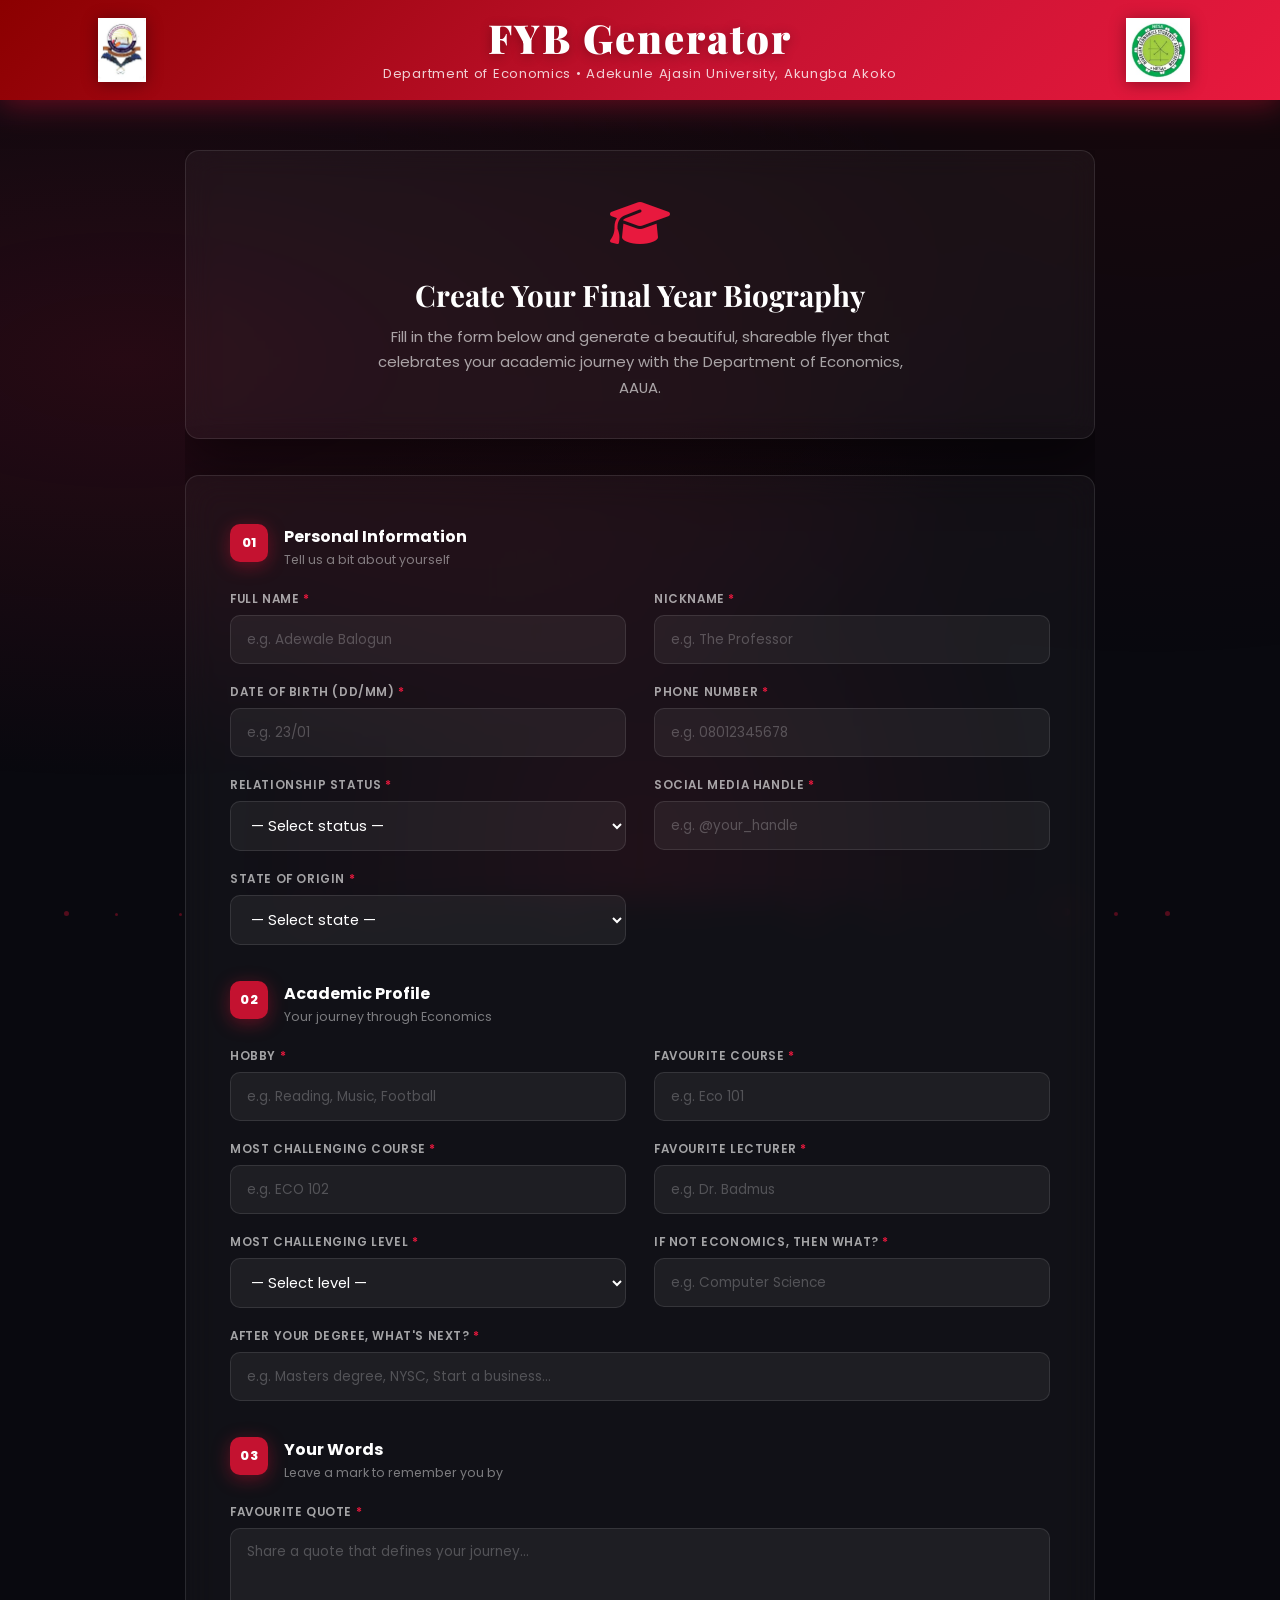
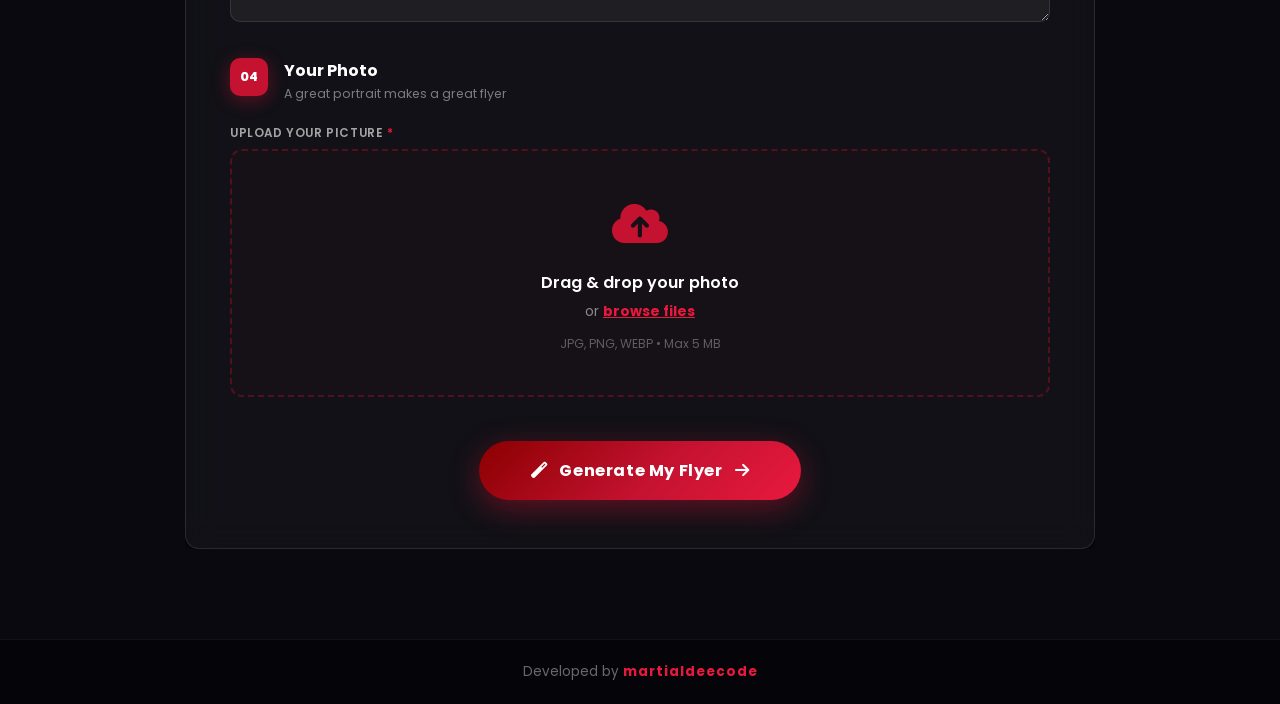
==== index.html @ 4225d1bc "Initial commit  FYB Generator" ====
<!doctype html>
<html lang="en">
  <head>
    <meta charset="UTF-8" />
    <meta name="viewport" content="width=device-width, initial-scale=1.0" />
    <title>FYB Generator — Dept. of Economics | AAUA</title>

    <link rel="preconnect" href="https://fonts.googleapis.com" />
    <link rel="preconnect" href="https://fonts.gstatic.com" crossorigin />
    <link
      href="https://fonts.googleapis.com/css2?family=Dancing+Script:wght@600;700&family=Poppins:ital,wght@0,300;0,400;0,500;0,600;0,700;0,800;0,900;1,400&family=Playfair+Display:ital,wght@0,400;0,700;0,900;1,400;1,700&display=swap"
      rel="stylesheet"
    />
    <link
      rel="stylesheet"
      href="https://cdnjs.cloudflare.com/ajax/libs/font-awesome/6.5.1/css/all.min.css"
    />
    <link rel="stylesheet" href="styles.css" />
  </head>
  <body>
    <!-- ── Animated Background ─────────────────────────────── -->
    <div class="bg-overlay"></div>
    <ul class="particles" aria-hidden="true">
      <li></li>
      <li></li>
      <li></li>
      <li></li>
      <li></li>
      <li></li>
      <li></li>
      <li></li>
      <li></li>
      <li></li>
      <li></li>
      <li></li>
      <li></li>
      <li></li>
      <li></li>
    </ul>

    <!-- ── Site Header ──────────────────────────────────────── -->
    <header class="site-header">
      <div class="header-inner">
        <img
          src="images/schoollogo.jpg"
          alt="AAUA Logo"
          class="header-logo"
          onerror="this.style.visibility = 'hidden'"
        />
        <div class="header-text">
          <h1 class="site-title">FYB Generator</h1>
          <p class="site-subtitle">
            Department of Economics &bull; Adekunle Ajasin University, Akungba
            Akoko
          </p>
        </div>
        <img
          src="images/deptlogo.jpg"
          alt="Dept. of Economics Logo"
          class="header-logo"
          onerror="this.style.visibility = 'hidden'"
        />
      </div>
    </header>

    <!-- ── Crop Modal ──────────────────────────────────────── -->
    <div class="crop-modal" id="cropModal" aria-hidden="true">
      <div class="crop-modal-inner">
        <div class="crop-modal-hd">
          <h3><i class="fas fa-crop-alt"></i> Crop Your Photo</h3>
          <p>Drag to reposition &bull; Pinch / scroll to zoom</p>
        </div>
        <div class="crop-viewport" id="cropViewport">
          <canvas id="cropCanvas"></canvas>
        </div>
        <div class="crop-zoom-row">
          <i class="fas fa-search-minus"></i>
          <input type="range" id="cropZoom" min="10" max="300" value="100" />
          <i class="fas fa-search-plus"></i>
        </div>
        <div class="crop-actions">
          <button class="btn-crop-cancel" id="cropCancel">Cancel</button>
          <button class="btn-crop-apply" id="cropApply">
            <i class="fas fa-check"></i> Apply Crop
          </button>
        </div>
      </div>
    </div>

    <!-- ── Main ─────────────────────────────────────────────── -->
    <main class="main-content">
      <!-- Collapsible form area (hidden once flyer is ready) -->
      <div id="formArea">
        <!-- Intro Card -->
        <div class="intro-card reveal">
          <div class="intro-icon"><i class="fas fa-graduation-cap"></i></div>
          <h2>Create Your Final Year Biography</h2>
          <p>
            Fill in the form below and generate a beautiful, shareable flyer
            that celebrates your academic journey with the Department of
            Economics, AAUA.
          </p>
        </div>

        <!-- ── Form Section ─────────────────────────────────── -->
        <section class="form-section reveal">
          <form id="fybForm" novalidate autocomplete="off">
            <!-- ── Personal Information ── -->
            <div class="fg-header">
              <span class="fg-num">01</span>
              <div>
                <p class="fg-title">Personal Information</p>
                <p class="fg-sub">Tell us a bit about yourself</p>
              </div>
            </div>
            <div class="form-grid">
              <div class="field-wrap">
                <label for="name">Full Name <span class="req">*</span></label>
                <input
                  type="text"
                  id="name"
                  name="name"
                  placeholder="e.g. Adewale Balogun"
                  required
                />
              </div>

              <div class="field-wrap">
                <label for="nickname"
                  >Nickname <span class="req">*</span></label
                >
                <input
                  type="text"
                  id="nickname"
                  name="nickname"
                  placeholder="e.g. The Professor"
                  required
                />
              </div>

              <div class="field-wrap">
                <label for="dob"
                  >Date of Birth (DD/MM) <span class="req">*</span></label
                >
                <input
                  type="text"
                  id="dob"
                  name="dob"
                  placeholder="e.g. 23/01"
                  maxlength="5"
                  pattern="^(0[1-9]|[12][0-9]|3[01])/(0[1-9]|1[0-2])$"
                  required
                />
              </div>

              <div class="field-wrap">
                <label for="phone"
                  >Phone Number <span class="req">*</span></label
                >
                <input
                  type="tel"
                  id="phone"
                  name="phone"
                  placeholder="e.g. 08012345678"
                  required
                />
              </div>

              <div class="field-wrap">
                <label for="relationship"
                  >Relationship Status <span class="req">*</span></label
                >
                <select id="relationship" name="relationship" required>
                  <option value="" disabled selected>— Select status —</option>
                  <option>Single</option>
                  <option>Taken</option>
                  <option>Married</option>
                  <option>Engaged</option>
                  <option>It's Complicated</option>
                  <option>Prefer Not to Say</option>
                </select>
              </div>

              <div class="field-wrap">
                <label for="social"
                  >Social Media Handle <span class="req">*</span></label
                >
                <input
                  type="text"
                  id="social"
                  name="social"
                  placeholder="e.g. @your_handle"
                  required
                />
              </div>

              <div class="field-wrap">
                <label for="state"
                  >State of Origin <span class="req">*</span></label
                >
                <select id="state" name="state" required>
                  <option value="" disabled selected>— Select state —</option>
                  <option>Abia</option>
                  <option>Adamawa</option>
                  <option>Akwa Ibom</option>
                  <option>Anambra</option>
                  <option>Bauchi</option>
                  <option>Bayelsa</option>
                  <option>Benue</option>
                  <option>Borno</option>
                  <option>Cross River</option>
                  <option>Delta</option>
                  <option>Ebonyi</option>
                  <option>Edo</option>
                  <option>Ekiti</option>
                  <option>Enugu</option>
                  <option>FCT – Abuja</option>
                  <option>Gombe</option>
                  <option>Imo</option>
                  <option>Jigawa</option>
                  <option>Kaduna</option>
                  <option>Kano</option>
                  <option>Katsina</option>
                  <option>Kebbi</option>
                  <option>Kogi</option>
                  <option>Kwara</option>
                  <option>Lagos</option>
                  <option>Nasarawa</option>
                  <option>Niger</option>
                  <option>Ogun</option>
                  <option>Ondo</option>
                  <option>Osun</option>
                  <option>Oyo</option>
                  <option>Plateau</option>
                  <option>Rivers</option>
                  <option>Sokoto</option>
                  <option>Taraba</option>
                  <option>Yobe</option>
                  <option>Zamfara</option>
                </select>
              </div>
            </div>
            <!-- /.form-grid -->

            <!-- ── Academic Profile ── -->
            <div class="fg-header" style="margin-top: 36px">
              <span class="fg-num">02</span>
              <div>
                <p class="fg-title">Academic Profile</p>
                <p class="fg-sub">Your journey through Economics</p>
              </div>
            </div>
            <div class="form-grid">
              <div class="field-wrap">
                <label for="hobby">Hobby <span class="req">*</span></label>
                <input
                  type="text"
                  id="hobby"
                  name="hobby"
                  placeholder="e.g. Reading, Music, Football"
                  required
                />
              </div>

              <div class="field-wrap">
                <label for="favCourse"
                  >Favourite Course <span class="req">*</span></label
                >
                <input
                  type="text"
                  id="favCourse"
                  name="favCourse"
                  placeholder="e.g. Eco 101"
                  required
                />
              </div>

              <div class="field-wrap">
                <label for="hardCourse"
                  >Most Challenging Course <span class="req">*</span></label
                >
                <input
                  type="text"
                  id="hardCourse"
                  name="hardCourse"
                  placeholder="e.g. ECO 102"
                  required
                />
              </div>

              <div class="field-wrap">
                <label for="favLecturer"
                  >Favourite Lecturer <span class="req">*</span></label
                >
                <input
                  type="text"
                  id="favLecturer"
                  name="favLecturer"
                  placeholder="e.g. Dr. Badmus"
                  required
                />
              </div>

              <div class="field-wrap">
                <label for="hardLevel"
                  >Most Challenging Level <span class="req">*</span></label
                >
                <select id="hardLevel" name="hardLevel" required>
                  <option value="" disabled selected>— Select level —</option>
                  <option>100 Level</option>
                  <option>200 Level</option>
                  <option>300 Level</option>
                  <option>400 Level</option>
                  <option>500 Level</option>
                </select>
              </div>

              <div class="field-wrap">
                <label for="altDept"
                  >If Not Economics, Then What?
                  <span class="req">*</span></label
                >
                <input
                  type="text"
                  id="altDept"
                  name="altDept"
                  placeholder="e.g. Computer Science"
                  required
                />
              </div>

              <div class="field-wrap field-wrap--full">
                <label for="afterDegree"
                  >After Your Degree, What's Next?
                  <span class="req">*</span></label
                >
                <input
                  type="text"
                  id="afterDegree"
                  name="afterDegree"
                  placeholder="e.g. Masters degree, NYSC, Start a business…"
                  required
                />
              </div>
            </div>
            <!-- /.form-grid -->

            <!-- ── Your Words ── -->
            <div class="fg-header" style="margin-top: 36px">
              <span class="fg-num">03</span>
              <div>
                <p class="fg-title">Your Words</p>
                <p class="fg-sub">Leave a mark to remember you by</p>
              </div>
            </div>
            <div class="form-grid">
              <div class="field-wrap field-wrap--full">
                <label for="quote"
                  >Favourite Quote <span class="req">*</span></label
                >
                <textarea
                  id="quote"
                  name="quote"
                  rows="3"
                  placeholder="Share a quote that defines your journey…"
                  required
                ></textarea>
              </div>
            </div>
            <!-- /.form-grid -->

            <!-- ── Photo Upload ── -->
            <div class="fg-header" style="margin-top: 36px">
              <span class="fg-num">04</span>
              <div>
                <p class="fg-title">Your Photo</p>
                <p class="fg-sub">A great portrait makes a great flyer</p>
              </div>
            </div>
            <div class="form-grid">
              <div class="field-wrap field-wrap--full">
                <label>Upload Your Picture <span class="req">*</span></label>
                <div class="upload-zone" id="uploadZone">
                  <input
                    type="file"
                    id="photo"
                    name="photo"
                    accept="image/*"
                    class="file-input"
                  />
                  <div class="upload-idle" id="uploadIdle">
                    <div class="upload-icon-wrap">
                      <i class="fas fa-cloud-upload-alt"></i>
                    </div>
                    <p class="upload-headline">Drag &amp; drop your photo</p>
                    <p class="upload-sub">
                      or <span class="upload-link">browse files</span>
                    </p>
                    <small>JPG, PNG, WEBP &bull; Max 5 MB</small>
                  </div>
                  <div
                    class="upload-done"
                    id="uploadDone"
                    style="display: none"
                  >
                    <div class="upload-preview-wrap">
                      <img id="previewImg" src="" alt="Preview" />
                    </div>
                    <div class="upload-preview-info">
                      <p id="previewName"></p>
                      <div class="upload-done-btns">
                        <button
                          type="button"
                          id="cropBtn"
                          class="btn-crop-open"
                        >
                          <i class="fas fa-crop-alt"></i> Crop
                        </button>
                        <button
                          type="button"
                          id="removePhoto"
                          class="btn-remove"
                        >
                          <i class="fas fa-times"></i> Remove
                        </button>
                      </div>
                    </div>
                  </div>
                </div>
              </div>
            </div>
            <!-- /.form-grid -->

            <div class="form-actions">
              <button type="submit" class="btn-generate" id="generateBtn">
                <span class="btn-icon"><i class="fas fa-magic"></i></span>
                <span class="btn-text">Generate My Flyer</span>
                <span class="btn-arrow"
                  ><i class="fas fa-arrow-right"></i
                ></span>
              </button>
            </div>
          </form>
        </section>
        <!-- /.form-section -->
      </div>
      <!-- /#formArea -->

      <!-- ── Loading Overlay ──────────────────────────────── -->
      <div class="loading-overlay" id="loadingOverlay" aria-hidden="true">
        <div class="loader-box">
          <div class="loader-rings">
            <div class="ring ring-1"></div>
            <div class="ring ring-2"></div>
            <div class="ring ring-3"></div>
            <div class="ring-dot"></div>
          </div>
          <h3 class="loader-heading">Creating Your Flyer</h3>
          <p class="loader-status" id="loaderStatus">Gathering your details…</p>
          <div class="loader-track">
            <div class="loader-fill" id="loaderFill"></div>
          </div>
        </div>
      </div>

      <!-- ── Flyer Output ──────────────────────────────────── -->
      <section class="flyer-section" id="flyerSection" style="display: none">
        <div class="flyer-section-hd reveal">
          <div class="fsh-badge">✦ READY</div>
          <h2>Your FYB Flyer is Ready!</h2>
          <p>Preview below, then download as a high-resolution image.</p>
        </div>

        <!-- THE POSTER (captured by html2canvas) -->
        <div class="flyer-scroll-wrap">
          <div id="flyercontainer">
            <!-- Decorative: top-right red circles -->
            <div class="fc-deco-tr" aria-hidden="true">
              <div class="fc-deco-tr-circle fc-deco-tr-c1"></div>
              <div class="fc-deco-tr-circle fc-deco-tr-c2"></div>
              <div class="fc-deco-tr-circle fc-deco-tr-c3"></div>
            </div>

            <!-- ── Two-column flex body ── -->
            <div class="fc-body">
              <!-- ══ LEFT COLUMN ══ -->
              <div class="fc-left">
                <!-- Logos block -->
                <div class="fc-logo-bar">
                  <div class="fc-logos-row">
                    <img
                      src="images/schoollogo.jpg"
                      alt="AAUA"
                      class="fc-logo"
                      onerror="this.style.display = 'none'"
                    />
                    <img
                      src="images/deptlogo.jpg"
                      alt="Dept"
                      class="fc-logo"
                      onerror="this.style.display = 'none'"
                    />
                  </div>
                  <div class="fc-uni-text">
                    <p>ADEKUNLE AJASIN UNIVERSITY</p>
                    <p>AKUNGBA AKOKO</p>
                    <p>DEPT. OF ECONOMICS</p>
                  </div>
                </div>

                <!-- Thin red separator -->
                <div class="fc-logo-sep"></div>

                <!-- Photo card: white frame → red bg → user photo -->
                <div class="fc-photo-card">
                  <div class="fc-photo-bg">
                    <img id="fcPhoto" src="" alt="Student Photo" />
                  </div>
                </div>

                <!-- Identity -->
                <div class="fc-identity">
                  <h2 class="fc-name" id="fcName">STUDENT NAME</h2>
                  <p class="fc-nickname" id="fcNickname">Nickname</p>
                  <div class="fc-meta-list">
                    <p class="fc-meta-item">
                      <span class="fc-ml">SOCIAL HANDLE:</span>
                      <span class="fc-mv" id="fcSocial">—</span>
                    </p>
                    <p class="fc-meta-item">
                      <span class="fc-ml">DATE OF BIRTH:</span>
                      <span class="fc-mv" id="fcDob">—</span>
                    </p>
                    <p class="fc-meta-item">
                      <span class="fc-ml">PHONE:</span>
                      <span class="fc-mv" id="fcPhone">—</span>
                    </p>
                  </div>
                </div>
              </div>
              <!-- /.fc-left -->

              <!-- Vertical red divider -->
              <div class="fc-vdiv"></div>

              <!-- ══ RIGHT COLUMN ══ -->
              <div class="fc-right">
                <!-- "Meet Our FYB" heading -->
                <div class="fc-meet-hd">
                  <span class="fc-meet-our">Meet Our</span>
                </div>

                <!-- Stacked details -->
                <div class="fc-details">
                  <div class="fc-di">
                    <p class="fc-dl">STATE OF ORIGIN:</p>
                    <p class="fc-dv" id="fcState">—</p>
                  </div>
                  <div class="fc-di">
                    <p class="fc-dl">RELATIONSHIP STATUS:</p>
                    <p class="fc-dv" id="fcRelationship">—</p>
                  </div>
                  <div class="fc-di">
                    <p class="fc-dl">HOBBY:</p>
                    <p class="fc-dv" id="fcHobby">—</p>
                  </div>
                  <div class="fc-di">
                    <p class="fc-dl">FAVOURITE COURSE:</p>
                    <p class="fc-dv" id="fcFavCourse">—</p>
                  </div>
                  <div class="fc-di">
                    <p class="fc-dl">MOST CHALLENGING COURSE:</p>
                    <p class="fc-dv" id="fcHardCourse">—</p>
                  </div>
                  <div class="fc-di">
                    <p class="fc-dl">FAVOURITE LECTURER:</p>
                    <p class="fc-dv" id="fcFavLecturer">—</p>
                  </div>
                  <div class="fc-di">
                    <p class="fc-dl">MOST CHALLENGING LEVEL:</p>
                    <p class="fc-dv" id="fcHardLevel">—</p>
                  </div>
                  <div class="fc-di">
                    <p class="fc-dl">IF NOT ECONOMICS, THEN WHAT?</p>
                    <p class="fc-dv" id="fcAltDept">—</p>
                  </div>
                  <div class="fc-di">
                    <p class="fc-dl">AFTER DEGREE, WHAT'S NEXT?</p>
                    <p class="fc-dv" id="fcAfterDegree">—</p>
                  </div>
                  <div class="fc-di">
                    <p class="fc-dl">FAVOURITE QUOTE:</p>
                    <p class="fc-dv fc-dv--quote" id="fcQuote">—</p>
                  </div>
                </div>
              </div>
              <!-- /.fc-right -->
            </div>
            <!-- /.fc-body -->

            <!-- Bottom red decorative rule -->
            <div class="fc-bottom-rule"></div>
          </div>
          <!-- /#flyercontainer -->
        </div>
        <!-- /.flyer-scroll-wrap -->

        <!-- Action buttons -->
        <div class="flyer-actions reveal">
          <button class="btn-download" id="downloadBtn">
            <i class="fas fa-download"></i>
            <span>Download Flyer</span>
          </button>
          <button class="btn-redo" id="redoBtn">
            <i class="fas fa-redo"></i>
            <span>Edit &amp; Regenerate</span>
          </button>
        </div>
      </section>
      <!-- /.flyer-section -->
    </main>
    <!-- /.main-content -->

    <!-- ── Site Footer ──────────────────────────────────────── -->
    <footer class="site-footer">
      <p>Developed by <span class="dev-credit">martialdeecode</span></p>
    </footer>

    <script src="https://cdnjs.cloudflare.com/ajax/libs/html2canvas/1.4.1/html2canvas.min.js"></script>
    <script src="script.js"></script>
  </body>
</html>
---- styles.css ----
/* ═══════════════════════════════════════════════════════════
   FYB Generator — styles.css  (v2 — premium redesign)
   Department of Economics, AAUA
═══════════════════════════════════════════════════════════ */

/* ── Variables ─────────────────────────────────────────── */
:root {
  --red: #c41230;
  --red-dk: #8b0000;
  --red-lt: #e8193e;
  --red-pale: #fff0f0;
  --gold: #f5c518;
  --white: #ffffff;
  --dark: #09090f;
  --dark2: #111118;
  --dark3: #1a1a24;
  --border: rgba(255, 255, 255, 0.1);
  --ease: cubic-bezier(0.4, 0, 0.2, 1);
  --tr: all 0.28s var(--ease);
  --radius: 14px;
  --shadow: 0 20px 60px rgba(0, 0, 0, 0.5);
}

/* ── Reset ─────────────────────────────────────────────── */
*,
*::before,
*::after {
  margin: 0;
  padding: 0;
  box-sizing: border-box;
}
html {
  scroll-behavior: smooth;
}
body {
  font-family: "Poppins", sans-serif;
  background: var(--dark);
  color: var(--white);
  min-height: 100vh;
  overflow-x: hidden;
}
img {
  display: block;
  max-width: 100%;
}
button {
  font-family: "Poppins", sans-serif;
  cursor: pointer;
}

/* ── Animated Background ───────────────────────────────── */
.bg-overlay {
  position: fixed;
  inset: 0;
  pointer-events: none;
  z-index: 0;
  background:
    radial-gradient(
      ellipse at 10% 40%,
      rgba(196, 18, 48, 0.16) 0%,
      transparent 55%
    ),
    radial-gradient(
      ellipse at 90% 10%,
      rgba(139, 0, 0, 0.1) 0%,
      transparent 50%
    ),
    radial-gradient(
      ellipse at 50% 95%,
      rgba(196, 18, 48, 0.08) 0%,
      transparent 45%
    );
}
.particles {
  position: fixed;
  inset: 0;
  list-style: none;
  pointer-events: none;
  z-index: 0;
}
.particles li {
  position: absolute;
  bottom: -16px;
  border-radius: 50%;
  background: rgba(196, 18, 48, 0.4);
  animation: floatUp linear infinite;
}
.particles li:nth-child(1) {
  left: 5%;
  width: 5px;
  height: 5px;
  animation-duration: 12s;
  animation-delay: 0s;
}
.particles li:nth-child(2) {
  left: 14%;
  width: 3px;
  height: 3px;
  animation-duration: 15s;
  animation-delay: 2s;
}
.particles li:nth-child(3) {
  left: 24%;
  width: 9px;
  height: 9px;
  animation-duration: 10s;
  animation-delay: 4s;
}
.particles li:nth-child(4) {
  left: 33%;
  width: 4px;
  height: 4px;
  animation-duration: 18s;
  animation-delay: 1s;
}
.particles li:nth-child(5) {
  left: 44%;
  width: 6px;
  height: 6px;
  animation-duration: 14s;
  animation-delay: 3s;
}
.particles li:nth-child(6) {
  left: 54%;
  width: 3px;
  height: 3px;
  animation-duration: 16s;
  animation-delay: 0.5s;
}
.particles li:nth-child(7) {
  left: 63%;
  width: 7px;
  height: 7px;
  animation-duration: 11s;
  animation-delay: 2.5s;
}
.particles li:nth-child(8) {
  left: 73%;
  width: 4px;
  height: 4px;
  animation-duration: 13s;
  animation-delay: 1.5s;
}
.particles li:nth-child(9) {
  left: 83%;
  width: 8px;
  height: 8px;
  animation-duration: 17s;
  animation-delay: 3.5s;
}
.particles li:nth-child(10) {
  left: 91%;
  width: 5px;
  height: 5px;
  animation-duration: 12s;
  animation-delay: 0.8s;
}
.particles li:nth-child(11) {
  left: 9%;
  width: 3px;
  height: 3px;
  animation-duration: 20s;
  animation-delay: 5s;
}
.particles li:nth-child(12) {
  left: 29%;
  width: 5px;
  height: 5px;
  animation-duration: 9s;
  animation-delay: 6s;
}
.particles li:nth-child(13) {
  left: 49%;
  width: 3px;
  height: 3px;
  animation-duration: 22s;
  animation-delay: 7s;
}
.particles li:nth-child(14) {
  left: 69%;
  width: 6px;
  height: 6px;
  animation-duration: 11s;
  animation-delay: 4.5s;
}
.particles li:nth-child(15) {
  left: 87%;
  width: 4px;
  height: 4px;
  animation-duration: 15s;
  animation-delay: 2.2s;
}
@keyframes floatUp {
  0% {
    transform: translateY(0) rotate(0deg);
    opacity: 1;
  }
  100% {
    transform: translateY(-110vh) rotate(720deg);
    opacity: 0;
  }
}

.site-header,
.main-content,
.site-footer {
  position: relative;
  z-index: 1;
}

/* ══════════════════════════════════════════════════════════
   SITE HEADER
══════════════════════════════════════════════════════════ */
.site-header {
  background: linear-gradient(
    135deg,
    var(--red-dk) 0%,
    var(--red) 55%,
    var(--red-lt) 100%
  );
  padding: 16px 32px;
  box-shadow: 0 4px 30px rgba(196, 18, 48, 0.5);
  position: sticky;
  top: 0;
  z-index: 100;
}
.header-inner {
  max-width: 1100px;
  margin: 0 auto;
  display: flex;
  align-items: center;
  justify-content: space-between;
  gap: 20px;
}
.header-logo {
  width: 64px;
  height: 64px;
  object-fit: contain;
  filter: drop-shadow(0 2px 8px rgba(0, 0, 0, 0.35));
  transition: var(--tr);
  flex-shrink: 0;
}
.header-logo:hover {
  transform: scale(1.08) rotate(-3deg);
}
.header-text {
  text-align: center;
  flex: 1;
}
.site-title {
  font-family: "Playfair Display", serif;
  font-size: clamp(1.5rem, 4vw, 2.5rem);
  font-weight: 900;
  letter-spacing: 2px;
  color: var(--white);
  text-shadow: 0 2px 12px rgba(0, 0, 0, 0.3);
  line-height: 1.1;
}
.site-subtitle {
  font-size: clamp(0.62rem, 1.3vw, 0.82rem);
  color: rgba(255, 255, 255, 0.8);
  letter-spacing: 0.7px;
  margin-top: 4px;
}

/* ══════════════════════════════════════════════════════════
   MAIN CONTENT
══════════════════════════════════════════════════════════ */
.main-content {
  max-width: 950px;
  margin: 0 auto;
  padding: 50px 20px 90px;
}
.reveal {
  opacity: 0;
  transform: translateY(28px);
  transition:
    opacity 0.6s var(--ease),
    transform 0.6s var(--ease);
}
.reveal.visible {
  opacity: 1;
  transform: translateY(0);
}

/* ── Intro Card ────────────────────────────────────────── */
.intro-card {
  background: rgba(255, 255, 255, 0.04);
  border: 1px solid var(--border);
  backdrop-filter: blur(14px);
  border-radius: var(--radius);
  padding: 38px 40px;
  text-align: center;
  margin-bottom: 36px;
  box-shadow: var(--shadow);
}
.intro-icon {
  font-size: 3rem;
  color: var(--red-lt);
  margin-bottom: 14px;
  animation: glowPulse 2.5s ease-in-out infinite;
}
@keyframes glowPulse {
  0%,
  100% {
    text-shadow: 0 0 16px rgba(196, 18, 48, 0.3);
  }
  50% {
    text-shadow:
      0 0 36px rgba(196, 18, 48, 0.7),
      0 0 60px rgba(196, 18, 48, 0.3);
  }
}
.intro-card h2 {
  font-family: "Playfair Display", serif;
  font-size: clamp(1.35rem, 2.6vw, 1.85rem);
  margin-bottom: 10px;
}
.intro-card p {
  color: rgba(255, 255, 255, 0.62);
  font-size: 0.93rem;
  line-height: 1.7;
  max-width: 540px;
  margin: 0 auto;
}

/* ══════════════════════════════════════════════════════════
   FORM SECTION — Premium Style
══════════════════════════════════════════════════════════ */
.form-section {
  background: rgba(255, 255, 255, 0.036);
  border: 1px solid var(--border);
  backdrop-filter: blur(16px);
  border-radius: var(--radius);
  padding: 48px 44px;
  box-shadow: var(--shadow);
}

/* ── Field Group Header (numbered) ── */
.fg-header {
  display: flex;
  align-items: flex-start;
  gap: 16px;
  margin-bottom: 22px;
}
.fg-num {
  width: 38px;
  height: 38px;
  flex-shrink: 0;
  background: var(--red);
  border-radius: 10px;
  display: flex;
  align-items: center;
  justify-content: center;
  font-size: 0.78rem;
  font-weight: 800;
  color: var(--white);
  letter-spacing: 0.5px;
  box-shadow: 0 4px 18px rgba(196, 18, 48, 0.45);
}
.fg-title {
  font-size: 1rem;
  font-weight: 700;
  color: var(--white);
  margin-bottom: 2px;
}
.fg-sub {
  font-size: 0.78rem;
  color: rgba(255, 255, 255, 0.45);
}

/* ── 2-column grid ── */
.form-grid {
  display: grid;
  grid-template-columns: 1fr 1fr;
  gap: 20px 28px;
  margin-bottom: 0;
}
.field-wrap {
  display: flex;
  flex-direction: column;
  gap: 7px;
}
.field-wrap--full {
  grid-column: 1 / -1;
}

.field-wrap label {
  font-size: 0.74rem;
  font-weight: 600;
  color: rgba(255, 255, 255, 0.62);
  letter-spacing: 0.6px;
  text-transform: uppercase;
}
.req {
  color: var(--red-lt);
}

/* ── Inputs / Selects / Textareas ── */
.field-wrap input,
.field-wrap select,
.field-wrap textarea {
  background: rgba(255, 255, 255, 0.055);
  border: 1.5px solid rgba(255, 255, 255, 0.1);
  border-radius: 10px;
  padding: 13px 16px;
  color: var(--white);
  font-family: "Poppins", sans-serif;
  font-size: 0.92rem;
  transition: var(--tr);
  outline: none;
  width: 100%;
}
.field-wrap input:hover,
.field-wrap select:hover,
.field-wrap textarea:hover {
  border-color: rgba(255, 255, 255, 0.22);
  background: rgba(255, 255, 255, 0.07);
}
.field-wrap input:focus,
.field-wrap select:focus,
.field-wrap textarea:focus {
  border-color: var(--red);
  background: rgba(196, 18, 48, 0.08);
  box-shadow: 0 0 0 3px rgba(196, 18, 48, 0.18);
}
.field-wrap input::placeholder,
.field-wrap textarea::placeholder {
  color: rgba(255, 255, 255, 0.24);
  font-size: 0.85rem;
}
.field-wrap select option {
  background: var(--dark2);
  color: var(--white);
}
.field-wrap input[type="date"]::-webkit-calendar-picker-indicator {
  filter: invert(1);
  opacity: 0.6;
  cursor: pointer;
}
.field-wrap textarea {
  resize: vertical;
  min-height: 94px;
}

/* Invalid states */
.field-wrap input.invalid,
.field-wrap select.invalid,
.field-wrap textarea.invalid {
  border-color: #ff4455;
  background: rgba(255, 68, 85, 0.07);
}
.err-msg {
  font-size: 0.73rem;
  color: #ff7788;
  margin-top: 2px;
}

/* ── Upload Zone ─────────────────────────────────────────── */
.upload-zone {
  position: relative;
  border: 2px dashed rgba(196, 18, 48, 0.35);
  border-radius: 12px;
  padding: 40px 24px;
  text-align: center;
  cursor: pointer;
  transition: var(--tr);
  background: rgba(196, 18, 48, 0.03);
  overflow: hidden;
}
.upload-zone:hover,
.upload-zone.hovering {
  border-color: var(--red);
  background: rgba(196, 18, 48, 0.08);
  transform: translateY(-2px);
}
.file-input {
  position: absolute;
  inset: 0;
  opacity: 0;
  cursor: pointer;
  z-index: 2;
}
.upload-icon-wrap {
  font-size: 2.8rem;
  color: var(--red);
  margin-bottom: 12px;
}
.upload-headline {
  font-size: 1rem;
  font-weight: 600;
  color: var(--white);
  margin-bottom: 6px;
}
.upload-sub {
  color: rgba(255, 255, 255, 0.5);
  font-size: 0.87rem;
  margin-bottom: 8px;
}
.upload-link {
  color: var(--red-lt);
  font-weight: 700;
  text-decoration: underline;
}
.upload-zone small {
  color: rgba(255, 255, 255, 0.32);
  font-size: 0.76rem;
}

.upload-done {
  display: flex;
  align-items: center;
  gap: 20px;
  justify-content: center;
}
.upload-preview-wrap img {
  width: 90px;
  height: 90px;
  object-fit: cover;
  border-radius: 50%;
  border: 3px solid var(--red);
  box-shadow: 0 0 20px rgba(196, 18, 48, 0.38);
}
.upload-preview-info p {
  color: rgba(255, 255, 255, 0.6);
  font-size: 0.82rem;
  margin-bottom: 10px;
}
.btn-remove {
  background: rgba(255, 68, 68, 0.15);
  color: #ff8080;
  border: 1px solid rgba(255, 68, 68, 0.28);
  padding: 7px 16px;
  border-radius: 8px;
  font-size: 0.78rem;
  transition: var(--tr);
  position: relative;
  z-index: 3;
}
.btn-remove:hover {
  background: rgba(255, 68, 68, 0.28);
}

/* ── Generate Button ────────────────────────────────────── */
.form-actions {
  margin-top: 44px;
  text-align: center;
}

.btn-generate {
  background: linear-gradient(
    135deg,
    var(--red-dk) 0%,
    var(--red) 55%,
    var(--red-lt) 100%
  );
  color: var(--white);
  border: none;
  padding: 17px 52px;
  font-size: 1.02rem;
  font-weight: 700;
  border-radius: 50px;
  display: inline-flex;
  align-items: center;
  gap: 12px;
  letter-spacing: 0.6px;
  transition: var(--tr);
  box-shadow: 0 8px 30px rgba(196, 18, 48, 0.45);
  position: relative;
  overflow: hidden;
}
.btn-generate::before {
  content: "";
  position: absolute;
  top: 0;
  left: -100%;
  width: 100%;
  height: 100%;
  background: linear-gradient(
    90deg,
    transparent,
    rgba(255, 255, 255, 0.2),
    transparent
  );
  transition: left 0.55s;
}
.btn-generate:hover::before {
  left: 100%;
}
.btn-generate:hover {
  transform: translateY(-3px);
  box-shadow: 0 16px 46px rgba(196, 18, 48, 0.65);
}
.btn-generate:active {
  transform: translateY(-1px);
}
.btn-arrow {
  transition: transform 0.28s var(--ease);
}
.btn-generate:hover .btn-arrow {
  transform: translateX(5px);
}

/* ══════════════════════════════════════════════════════════
   LOADING OVERLAY
══════════════════════════════════════════════════════════ */
.loading-overlay {
  position: fixed;
  inset: 0;
  background: rgba(6, 6, 14, 0.97);
  display: flex;
  align-items: center;
  justify-content: center;
  z-index: 900;
  backdrop-filter: blur(12px);
  opacity: 0;
  pointer-events: none;
  transition: opacity 0.4s var(--ease);
}
.loading-overlay.active {
  opacity: 1;
  pointer-events: all;
}
.loader-box {
  text-align: center;
  max-width: 340px;
  padding: 40px;
}
.loader-rings {
  position: relative;
  width: 100px;
  height: 100px;
  margin: 0 auto 28px;
}
.ring {
  position: absolute;
  inset: 0;
  border-radius: 50%;
  border: 3px solid transparent;
  animation: spinRing linear infinite;
}
.ring-1 {
  border-top-color: var(--red);
  animation-duration: 1.1s;
}
.ring-2 {
  inset: 14px;
  border-right-color: var(--red-lt);
  animation-duration: 1.7s;
  animation-direction: reverse;
}
.ring-3 {
  inset: 28px;
  border-bottom-color: var(--gold);
  animation-duration: 2.3s;
}
.ring-dot {
  position: absolute;
  top: 50%;
  left: 50%;
  transform: translate(-50%, -50%);
  width: 14px;
  height: 14px;
  background: var(--red);
  border-radius: 50%;
  animation: dotPulse 1.1s ease-in-out infinite;
}
@keyframes spinRing {
  to {
    transform: rotate(360deg);
  }
}
@keyframes dotPulse {
  0%,
  100% {
    transform: translate(-50%, -50%) scale(1);
    opacity: 1;
  }
  50% {
    transform: translate(-50%, -50%) scale(1.6);
    opacity: 0.6;
  }
}
.loader-heading {
  font-family: "Playfair Display", serif;
  font-size: 1.5rem;
  color: var(--white);
  margin-bottom: 8px;
}
.loader-status {
  color: rgba(255, 255, 255, 0.5);
  font-size: 0.88rem;
  margin-bottom: 20px;
  min-height: 1.4em;
}
.loader-track {
  width: 260px;
  height: 4px;
  background: rgba(255, 255, 255, 0.08);
  border-radius: 2px;
  margin: 0 auto 14px;
  overflow: hidden;
}
.loader-fill {
  height: 100%;
  background: linear-gradient(90deg, var(--red-dk), var(--red-lt));
  border-radius: 2px;
  width: 0%;
  transition: width 0.4s var(--ease);
}
.loader-hint {
  color: rgba(255, 255, 255, 0.28);
  font-size: 0.76rem;
  font-style: italic;
}

/* ══════════════════════════════════════════════════════════
   FLYER SECTION (page wrapper)
══════════════════════════════════════════════════════════ */
.flyer-section {
  margin-top: 62px;
}
.flyer-section-hd {
  text-align: center;
  margin-bottom: 32px;
}
.fsh-badge {
  display: inline-block;
  background: linear-gradient(135deg, var(--red-dk), var(--red));
  color: var(--white);
  padding: 4px 16px;
  border-radius: 50px;
  font-size: 0.68rem;
  font-weight: 700;
  letter-spacing: 2px;
  text-transform: uppercase;
  margin-bottom: 12px;
  box-shadow: 0 4px 16px rgba(196, 18, 48, 0.4);
}
.flyer-section-hd h2 {
  font-family: "Playfair Display", serif;
  font-size: clamp(1.45rem, 3vw, 1.95rem);
  color: var(--white);
  margin-bottom: 8px;
}
.flyer-section-hd p {
  color: rgba(255, 255, 255, 0.5);
  font-size: 0.9rem;
}

/* Horizontal scroll wrapper keeps poster centred */
.flyer-scroll-wrap {
  overflow-x: auto;
  display: flex;
  justify-content: center;
  padding: 16px 10px;
  -webkit-overflow-scrolling: touch;
}

/* ══════════════════════════════════════════════════════════
   #flyercontainer  — THE POSTER (captured by html2canvas)
══════════════════════════════════════════════════════════ */
#flyercontainer {
  /* Width & height are set dynamically from the background image's natural size */
  background-color: #f8f0e3; /* cream fallback */
  background-image: url("images/background.png");
  background-size: 100% 100%;
  background-position: center center;
  position: relative;
  overflow: hidden;
  font-family: "Poppins", sans-serif;
  display: flex;
  flex-direction: column;
  flex-shrink: 0;
  box-shadow: 0 30px 90px rgba(0, 0, 0, 0.65);
}

/* ── Decorative: top-right red circles ── */
.fc-deco-tr {
  position: absolute;
  top: 0;
  right: 0;
  z-index: 2;
  pointer-events: none;
}
.fc-deco-tr-circle {
  position: absolute;
  border-radius: 50%;
  background: var(--red);
}
.fc-deco-tr-c1 {
  width: 200px;
  height: 200px;
  top: -100px;
  right: -100px;
  opacity: 0.9;
}
.fc-deco-tr-c2 {
  width: 120px;
  height: 120px;
  top: 60px;
  right: -30px;
  opacity: 0.75;
  background: var(--red-dk);
}
.fc-deco-tr-c3 {
  width: 70px;
  height: 70px;
  top: 145px;
  right: 30px;
  opacity: 0.55;
}

/* ── Main two-column flex body ── */
.fc-body {
  flex: 1;
  display: flex;
  overflow: hidden;
}

/* ═══════════════════════
   LEFT COLUMN
═══════════════════════ */
.fc-left {
  width: 290px;
  flex-shrink: 0;
  display: flex;
  flex-direction: column;
  padding: 22px 16px 16px 22px;
}

/* Logo bar */
.fc-logo-bar {
  display: flex;
  align-items: center;
  gap: 10px;
  margin-bottom: 10px;
}
.fc-logos-row {
  display: flex;
  gap: 5px;
  align-items: center;
  flex-shrink: 0;
}
.fc-logo {
  width: 34px;
  height: 34px;
  object-fit: contain;
}
.fc-uni-text {
  font-size: 0.52rem;
  font-weight: 700;
  color: #1a1a1a;
  text-transform: uppercase;
  letter-spacing: 0.4px;
  line-height: 1.65;
}

/* Red separator line */
.fc-logo-sep {
  height: 2px;
  background: linear-gradient(to right, var(--red), rgba(196, 18, 48, 0.15));
  border-radius: 1px;
  margin-bottom: 14px;
}

/* Photo card: white outer → red inner → photo */
.fc-photo-card {
  background: #ffffff;
  border-radius: 16px;
  padding: 10px;
  box-shadow: 0 6px 28px rgba(0, 0, 0, 0.2);
  margin-bottom: 16px;
}
.fc-photo-bg {
  background: var(--red);
  border-radius: 8px;
  width: 100%;
  height: 312px;
  overflow: hidden;
}
#fcPhoto {
  width: 100%;
  height: 100%;
  object-fit: cover;
  object-position: top center;
  display: block;
}

/* Identity below photo */
.fc-identity {
  text-align: center;
  padding: 2px 0;
}
.fc-name {
  font-size: 1.05rem;
  font-weight: 900;
  color: #1a1a1a;
  text-transform: uppercase;
  letter-spacing: 0.7px;
  line-height: 1.2;
  margin-bottom: 10px;
  font-family: "Poppins", sans-serif;
}
.fc-meta-list {
  display: flex;
  flex-direction: column;
  gap: 5px;
}
.fc-meta-item {
  font-size: 0.73rem;
  color: #1a1a1a;
  text-align: left;
}
.fc-ml {
  font-weight: 700;
  color: var(--red);
  text-transform: uppercase;
  letter-spacing: 0.3px;
}
.fc-mv {
  font-weight: 600;
  color: #1a1a1a;
}

/* ═══════════════════════
   VERTICAL DIVIDER
═══════════════════════ */
.fc-vdiv {
  width: 2px;
  background: linear-gradient(
    to bottom,
    transparent 0%,
    var(--red) 12%,
    var(--red) 88%,
    transparent 100%
  );
  margin: 16px 0;
  flex-shrink: 0;
}

/* ═══════════════════════
   RIGHT COLUMN
═══════════════════════ */
.fc-right {
  flex: 1;
  display: flex;
  flex-direction: column;
  padding: 18px 22px 16px 18px;
}

/* "Meet Our FYB" heading */
.fc-meet-hd {
  text-align: right;
  margin-bottom: 12px;
  line-height: 1;
}
.fc-meet-our {
  display: block;
  font-family: "Dancing Script", cursive;
  font-size: 2.5rem;
  font-weight: 700;
  color: var(--red);
  line-height: 1.15;
}

/* Detail list */
.fc-details {
  display: flex;
  flex-direction: column;
}
.fc-di {
  padding: 6px 0;
  border-bottom: 1px solid rgba(196, 18, 48, 0.12);
}
.fc-di:last-child {
  border-bottom: none;
}
.fc-dl {
  font-size: 0.68rem;
  font-weight: 700;
  color: var(--red);
  text-transform: uppercase;
  letter-spacing: 0.6px;
  margin-bottom: 1px;
}
.fc-dv {
  font-size: 0.76rem;
  font-weight: 600;
  color: #1a1a1a;
  text-transform: uppercase;
  line-height: 1.35;
}
.fc-dv--quote {
  font-style: italic;
  text-transform: none;
  font-weight: 500;
  color: #333;
}

/* ── Bottom red rule ── */
.fc-bottom-rule {
  height: 9px;
  background: linear-gradient(
    90deg,
    #5c0000,
    var(--red-dk) 20%,
    var(--red) 50%,
    var(--red-dk) 80%,
    #5c0000
  );
  flex-shrink: 0;
}

/* ── Flyer action buttons ── */
.flyer-actions {
  display: flex;
  gap: 14px;
  justify-content: center;
  margin-top: 30px;
  flex-wrap: wrap;
}
.btn-download {
  background: linear-gradient(
    135deg,
    var(--red-dk),
    var(--red) 55%,
    var(--red-lt)
  );
  color: var(--white);
  border: none;
  padding: 15px 44px;
  font-size: 0.98rem;
  font-weight: 700;
  border-radius: 50px;
  display: inline-flex;
  align-items: center;
  gap: 10px;
  transition: var(--tr);
  box-shadow: 0 8px 26px rgba(196, 18, 48, 0.45);
  letter-spacing: 0.4px;
}
.btn-download:hover {
  transform: translateY(-3px);
  box-shadow: 0 14px 38px rgba(196, 18, 48, 0.65);
}
.btn-download:disabled {
  opacity: 0.65;
  cursor: not-allowed;
  transform: none;
}

.btn-redo {
  background: transparent;
  color: var(--white);
  border: 2px solid rgba(255, 255, 255, 0.22);
  padding: 15px 44px;
  font-size: 0.98rem;
  font-weight: 600;
  border-radius: 50px;
  display: inline-flex;
  align-items: center;
  gap: 10px;
  transition: var(--tr);
  letter-spacing: 0.4px;
}
.btn-redo:hover {
  background: rgba(255, 255, 255, 0.08);
  border-color: rgba(255, 255, 255, 0.5);
  transform: translateY(-3px);
}

/* ══════════════════════════════════════════════════════════
   SITE FOOTER
══════════════════════════════════════════════════════════ */
.site-footer {
  background: rgba(0, 0, 0, 0.4);
  border-top: 1px solid rgba(255, 255, 255, 0.05);
  padding: 22px 20px;
  text-align: center;
  color: rgba(255, 255, 255, 0.4);
  font-size: 0.84rem;
  position: relative;
  z-index: 1;
}
.dev-credit {
  color: var(--red-lt);
  font-weight: 700;
  letter-spacing: 1px;
}

/* ══════════════════════════════════════════════════════════
   RESPONSIVE
══════════════════════════════════════════════════════════ */
@media (max-width: 700px) {
  .header-inner {
    flex-wrap: wrap;
    justify-content: center;
    text-align: center;
  }
  .form-section {
    padding: 28px 18px;
  }
  .form-grid {
    grid-template-columns: 1fr;
  }
  .field-wrap--full {
    grid-column: 1;
  }
  .intro-card {
    padding: 28px 20px;
  }
}

/* ══════════════════════════════════════════════════════════
   FORM AREA — hide / show transition
══════════════════════════════════════════════════════════ */
#formArea {
  transition:
    opacity 0.4s ease,
    max-height 0.5s ease;
  max-height: 9999px;
  overflow: hidden;
}
#formArea.hidden {
  opacity: 0;
  max-height: 0;
  pointer-events: none;
}

/* ══════════════════════════════════════════════════════════
   UPLOAD DONE BUTTONS ROW
══════════════════════════════════════════════════════════ */
.upload-done {
  display: flex;
  align-items: center;
  gap: 20px;
  justify-content: center;
  flex-wrap: wrap;
}
.upload-done-btns {
  display: flex;
  gap: 10px;
  flex-wrap: wrap;
  justify-content: center;
}
.btn-crop-open {
  background: rgba(196, 18, 48, 0.18);
  color: var(--red-lt);
  border: 1px solid rgba(196, 18, 48, 0.35);
  padding: 7px 16px;
  border-radius: 8px;
  font-size: 0.8rem;
  font-family: "Poppins", sans-serif;
  cursor: pointer;
  transition: var(--tr);
}
.btn-crop-open:hover {
  background: rgba(196, 18, 48, 0.32);
}

/* ══════════════════════════════════════════════════════════
   CROP MODAL
══════════════════════════════════════════════════════════ */
.crop-modal {
  position: fixed;
  inset: 0;
  z-index: 1000;
  background: rgba(0, 0, 0, 0.88);
  backdrop-filter: blur(10px);
  display: flex;
  align-items: center;
  justify-content: center;
  opacity: 0;
  pointer-events: none;
  transition: opacity 0.35s ease;
}
.crop-modal.active {
  opacity: 1;
  pointer-events: all;
}

.crop-modal-inner {
  background: #16161e;
  border: 1px solid rgba(255, 255, 255, 0.1);
  border-radius: 18px;
  padding: 28px 24px;
  width: min(520px, 96vw);
  box-shadow: 0 30px 80px rgba(0, 0, 0, 0.7);
}
.crop-modal-hd {
  text-align: center;
  margin-bottom: 18px;
}
.crop-modal-hd h3 {
  font-size: 1.1rem;
  font-weight: 700;
  color: var(--white);
  margin-bottom: 4px;
}
.crop-modal-hd p {
  font-size: 0.78rem;
  color: rgba(255, 255, 255, 0.45);
}

/* The interactive viewport */
.crop-viewport {
  width: 100%;
  height: 320px;
  position: relative;
  overflow: hidden;
  border-radius: 10px;
  background: #0a0a0a;
  cursor: grab;
  touch-action: none;
  user-select: none;
}
.crop-viewport:active {
  cursor: grabbing;
}

#cropCanvas {
  position: absolute;
  /* manipulated via JS transform */
}

/* Circular preview cutout overlay */
.crop-viewport::after {
  content: "";
  position: absolute;
  inset: 0;
  box-shadow: inset 0 0 0 9999px rgba(0, 0, 0, 0.55);
  border-radius: 10px;
  pointer-events: none;
}

/* Zoom slider */
.crop-zoom-row {
  display: flex;
  align-items: center;
  gap: 12px;
  margin: 16px 0 18px;
  color: rgba(255, 255, 255, 0.5);
  font-size: 0.9rem;
}
.crop-zoom-row input[type="range"] {
  flex: 1;
  accent-color: var(--red);
  cursor: pointer;
  height: 4px;
}

.crop-actions {
  display: flex;
  gap: 12px;
  justify-content: flex-end;
}
.btn-crop-cancel {
  background: transparent;
  color: rgba(255, 255, 255, 0.55);
  border: 1px solid rgba(255, 255, 255, 0.18);
  padding: 10px 24px;
  border-radius: 8px;
  font-family: "Poppins", sans-serif;
  font-size: 0.88rem;
  cursor: pointer;
  transition: var(--tr);
}
.btn-crop-cancel:hover {
  background: rgba(255, 255, 255, 0.07);
  color: var(--white);
}
.btn-crop-apply {
  background: linear-gradient(135deg, var(--red-dk), var(--red));
  color: var(--white);
  border: none;
  padding: 10px 28px;
  border-radius: 8px;
  font-family: "Poppins", sans-serif;
  font-size: 0.88rem;
  font-weight: 700;
  cursor: pointer;
  transition: var(--tr);
  box-shadow: 0 4px 16px rgba(196, 18, 48, 0.4);
}
.btn-crop-apply:hover {
  opacity: 0.9;
  transform: translateY(-1px);
}

/* ══════════════════════════════════════════════════════════
   FLYER — NICKNAME
══════════════════════════════════════════════════════════ */
.fc-nickname {
  font-size: 0.78rem;
  font-weight: 600;
  color: var(--red);
  text-align: center;
  letter-spacing: 1px;
  margin-top: -4px;
  margin-bottom: 8px;
  font-style: italic;
}

/* ══════════════════════════════════════════════════════════
   MOBILE RESPONSIVE — FLYER POSTER SCALES DOWN
══════════════════════════════════════════════════════════ */
/* The poster dimensions match background.png's natural size, set by JS.
   We scale it visually using CSS transform + wrapper padding trick. */
.flyer-scroll-wrap {
  overflow: visible;
  display: flex;
  justify-content: center;
  padding: 10px;
}

.flyer-scale-wrap {
  display: flex;
  justify-content: center;
  align-items: flex-start;
}

@media (max-width: 860px) {
  .flyer-scale-wrap {
    width: 100%;
  }
  #flyercontainer {
    transform-origin: top center;
    /* JS will apply the exact scale via inline style */
  }
}

@media (max-width: 500px) {
  .site-header {
    padding: 12px 14px;
  }
  .header-logo {
    width: 48px;
    height: 48px;
  }
  .main-content {
    padding: 32px 12px 70px;
  }
  .form-section {
    padding: 22px 14px;
  }
  .fg-header {
    gap: 11px;
  }
  .fg-num {
    width: 32px;
    height: 32px;
    font-size: 0.72rem;
  }
  .fg-title {
    font-size: 0.9rem;
  }
  .btn-generate {
    padding: 14px 30px;
    font-size: 0.93rem;
  }
  .flyer-actions {
    gap: 10px;
  }
  .btn-download,
  .btn-redo {
    padding: 13px 24px;
    font-size: 0.88rem;
  }
}
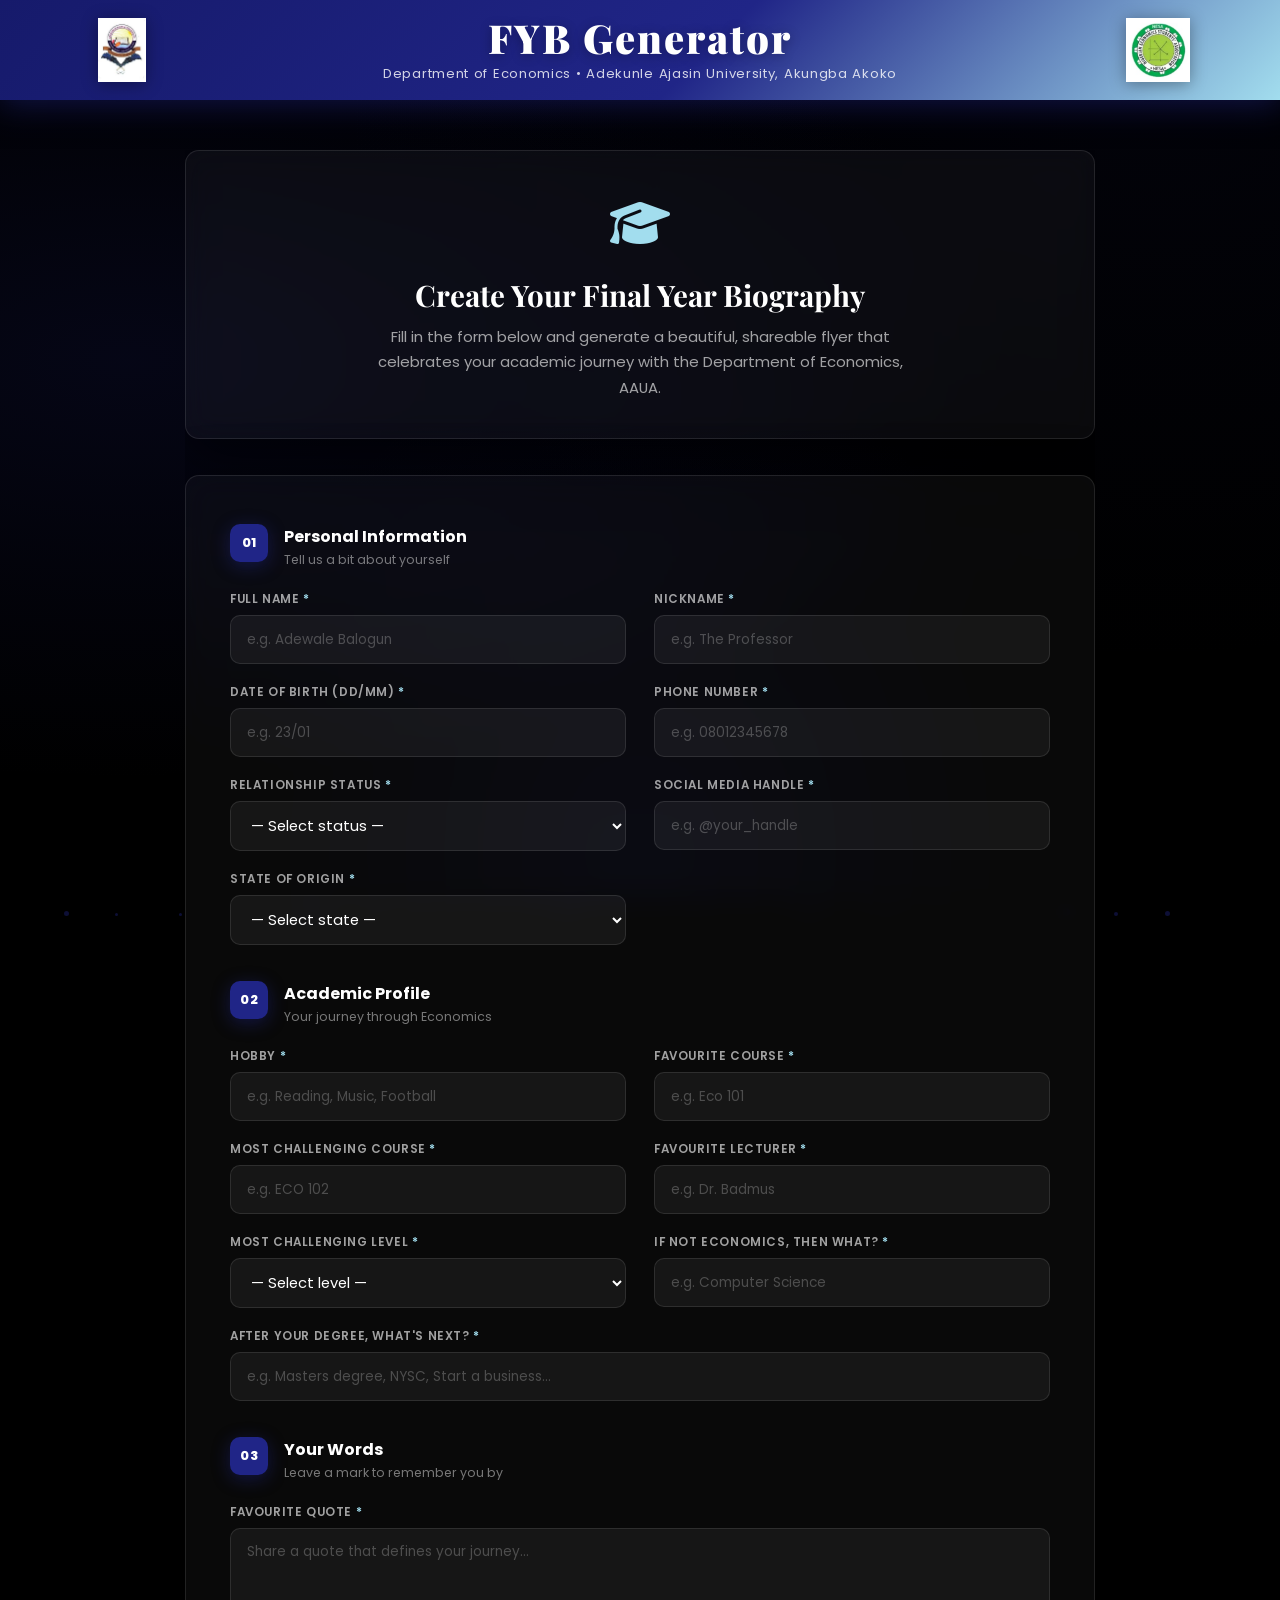
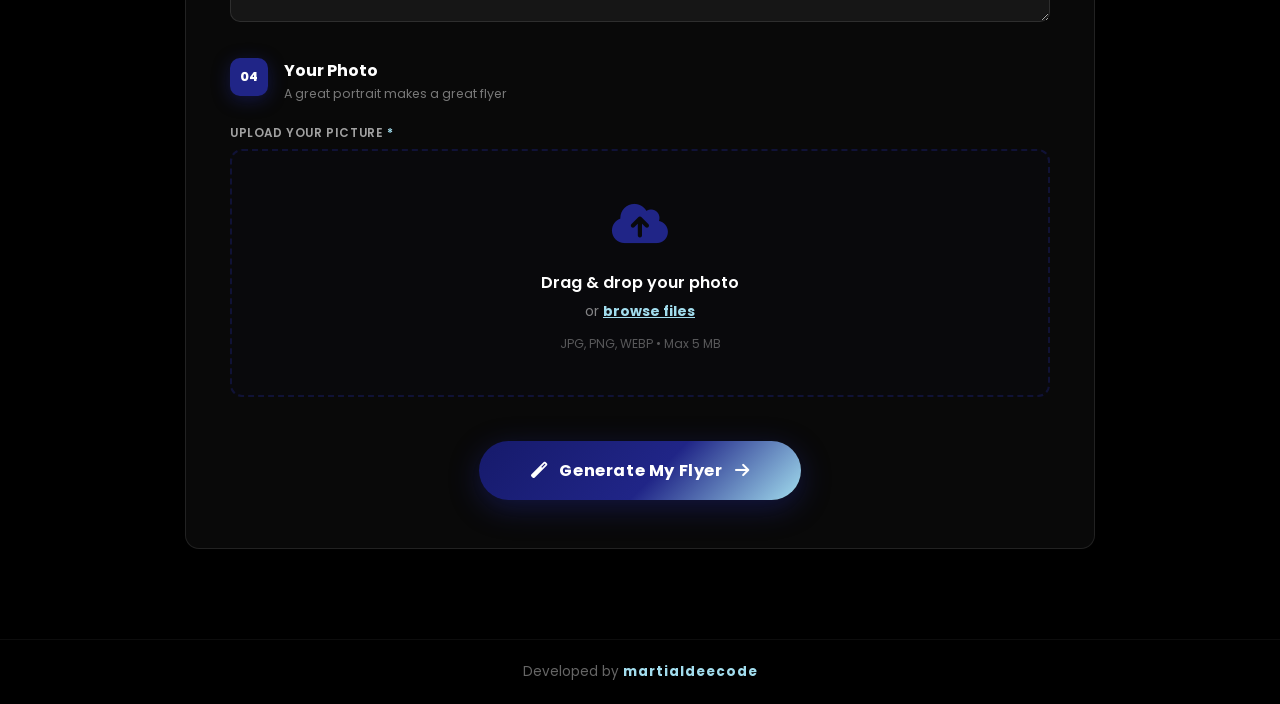
==== commit 965409a6: "Apply new color palette — navy/sky blue theme" ====
--- a/index.html
+++ b/index.html
@@ -474,44 +474,11 @@
         <!-- THE POSTER (captured by html2canvas) -->
         <div class="flyer-scroll-wrap">
           <div id="flyercontainer">
-            <!-- Decorative: top-right red circles -->
-            <div class="fc-deco-tr" aria-hidden="true">
-              <div class="fc-deco-tr-circle fc-deco-tr-c1"></div>
-              <div class="fc-deco-tr-circle fc-deco-tr-c2"></div>
-              <div class="fc-deco-tr-circle fc-deco-tr-c3"></div>
-            </div>
-
             <!-- ── Two-column flex body ── -->
             <div class="fc-body">
               <!-- ══ LEFT COLUMN ══ -->
               <div class="fc-left">
-                <!-- Logos block -->
-                <div class="fc-logo-bar">
-                  <div class="fc-logos-row">
-                    <img
-                      src="images/schoollogo.jpg"
-                      alt="AAUA"
-                      class="fc-logo"
-                      onerror="this.style.display = 'none'"
-                    />
-                    <img
-                      src="images/deptlogo.jpg"
-                      alt="Dept"
-                      class="fc-logo"
-                      onerror="this.style.display = 'none'"
-                    />
-                  </div>
-                  <div class="fc-uni-text">
-                    <p>ADEKUNLE AJASIN UNIVERSITY</p>
-                    <p>AKUNGBA AKOKO</p>
-                    <p>DEPT. OF ECONOMICS</p>
-                  </div>
-                </div>
-
-                <!-- Thin red separator -->
-                <div class="fc-logo-sep"></div>
-
-                <!-- Photo card: white frame → red bg → user photo -->
+                <!-- Photo card: white frame → coloured bg → user photo -->
                 <div class="fc-photo-card">
                   <div class="fc-photo-bg">
                     <img id="fcPhoto" src="" alt="Student Photo" />
--- a/styles.css
+++ b/styles.css
@@ -5,15 +5,15 @@
 
 /* ── Variables ─────────────────────────────────────────── */
 :root {
-  --red: #c41230;
-  --red-dk: #8b0000;
-  --red-lt: #e8193e;
-  --red-pale: #fff0f0;
-  --gold: #f5c518;
+  --red: #202587;
+  --red-dk: #161a6b;
+  --red-lt: #a2ddee;
+  --red-pale: #e8f7fb;
+  --gold: #a2ddee;
   --white: #ffffff;
-  --dark: #09090f;
-  --dark2: #111118;
-  --dark3: #1a1a24;
+  --dark: #000000;
+  --dark2: #0a0a0a;
+  --dark3: #141414;
   --border: rgba(255, 255, 255, 0.1);
   --ease: cubic-bezier(0.4, 0, 0.2, 1);
   --tr: all 0.28s var(--ease);
@@ -57,17 +57,17 @@
   background:
     radial-gradient(
       ellipse at 10% 40%,
-      rgba(196, 18, 48, 0.16) 0%,
+      rgba(32, 37, 135, 0.16) 0%,
       transparent 55%
     ),
     radial-gradient(
       ellipse at 90% 10%,
-      rgba(139, 0, 0, 0.1) 0%,
+      rgba(22, 26, 94, 0.1) 0%,
       transparent 50%
     ),
     radial-gradient(
       ellipse at 50% 95%,
-      rgba(196, 18, 48, 0.08) 0%,
+      rgba(32, 37, 135, 0.08) 0%,
       transparent 45%
     );
 }
@@ -82,7 +82,7 @@
   position: absolute;
   bottom: -16px;
   border-radius: 50%;
-  background: rgba(196, 18, 48, 0.4);
+  background: rgba(32, 37, 135, 0.4);
   animation: floatUp linear infinite;
 }
 .particles li:nth-child(1) {
@@ -219,7 +219,7 @@
     var(--red-lt) 100%
   );
   padding: 16px 32px;
-  box-shadow: 0 4px 30px rgba(196, 18, 48, 0.5);
+  box-shadow: 0 4px 30px rgba(32, 37, 135, 0.5);
   position: sticky;
   top: 0;
   z-index: 100;
@@ -303,12 +303,12 @@
 @keyframes glowPulse {
   0%,
   100% {
-    text-shadow: 0 0 16px rgba(196, 18, 48, 0.3);
+    text-shadow: 0 0 16px rgba(32, 37, 135, 0.3);
   }
   50% {
     text-shadow:
-      0 0 36px rgba(196, 18, 48, 0.7),
-      0 0 60px rgba(196, 18, 48, 0.3);
+      0 0 36px rgba(32, 37, 135, 0.7),
+      0 0 60px rgba(32, 37, 135, 0.3);
   }
 }
 .intro-card h2 {
@@ -356,7 +356,7 @@
   font-weight: 800;
   color: var(--white);
   letter-spacing: 0.5px;
-  box-shadow: 0 4px 18px rgba(196, 18, 48, 0.45);
+  box-shadow: 0 4px 18px rgba(32, 37, 135, 0.45);
 }
 .fg-title {
   font-size: 1rem;
@@ -421,8 +421,8 @@
 .field-wrap select:focus,
 .field-wrap textarea:focus {
   border-color: var(--red);
-  background: rgba(196, 18, 48, 0.08);
-  box-shadow: 0 0 0 3px rgba(196, 18, 48, 0.18);
+  background: rgba(32, 37, 135, 0.08);
+  box-shadow: 0 0 0 3px rgba(32, 37, 135, 0.18);
 }
 .field-wrap input::placeholder,
 .field-wrap textarea::placeholder {
@@ -459,19 +459,19 @@
 /* ── Upload Zone ─────────────────────────────────────────── */
 .upload-zone {
   position: relative;
-  border: 2px dashed rgba(196, 18, 48, 0.35);
+  border: 2px dashed rgba(32, 37, 135, 0.35);
   border-radius: 12px;
   padding: 40px 24px;
   text-align: center;
   cursor: pointer;
   transition: var(--tr);
-  background: rgba(196, 18, 48, 0.03);
+  background: rgba(32, 37, 135, 0.03);
   overflow: hidden;
 }
 .upload-zone:hover,
 .upload-zone.hovering {
   border-color: var(--red);
-  background: rgba(196, 18, 48, 0.08);
+  background: rgba(32, 37, 135, 0.08);
   transform: translateY(-2px);
 }
 .file-input {
@@ -519,7 +519,7 @@
   object-fit: cover;
   border-radius: 50%;
   border: 3px solid var(--red);
-  box-shadow: 0 0 20px rgba(196, 18, 48, 0.38);
+  box-shadow: 0 0 20px rgba(32, 37, 135, 0.38);
 }
 .upload-preview-info p {
   color: rgba(255, 255, 255, 0.6);
@@ -565,7 +565,7 @@
   gap: 12px;
   letter-spacing: 0.6px;
   transition: var(--tr);
-  box-shadow: 0 8px 30px rgba(196, 18, 48, 0.45);
+  box-shadow: 0 8px 30px rgba(32, 37, 135, 0.45);
   position: relative;
   overflow: hidden;
 }
@@ -589,7 +589,7 @@
 }
 .btn-generate:hover {
   transform: translateY(-3px);
-  box-shadow: 0 16px 46px rgba(196, 18, 48, 0.65);
+  box-shadow: 0 16px 46px rgba(32, 37, 135, 0.65);
 }
 .btn-generate:active {
   transform: translateY(-1px);
@@ -735,7 +735,7 @@
   letter-spacing: 2px;
   text-transform: uppercase;
   margin-bottom: 12px;
-  box-shadow: 0 4px 16px rgba(196, 18, 48, 0.4);
+  box-shadow: 0 4px 16px rgba(32, 37, 135, 0.4);
 }
 .flyer-section-hd h2 {
   font-family: "Playfair Display", serif;
@@ -762,7 +762,7 @@
 ══════════════════════════════════════════════════════════ */
 #flyercontainer {
   /* Width & height are set dynamically from the background image's natural size */
-  background-color: #f8f0e3; /* cream fallback */
+  background-color: #fef8e6; /* cream — matches design */
   background-image: url("images/background.png");
   background-size: 100% 100%;
   background-position: center center;
@@ -776,41 +776,6 @@
 }
 
 /* ── Decorative: top-right red circles ── */
-.fc-deco-tr {
-  position: absolute;
-  top: 0;
-  right: 0;
-  z-index: 2;
-  pointer-events: none;
-}
-.fc-deco-tr-circle {
-  position: absolute;
-  border-radius: 50%;
-  background: var(--red);
-}
-.fc-deco-tr-c1 {
-  width: 200px;
-  height: 200px;
-  top: -100px;
-  right: -100px;
-  opacity: 0.9;
-}
-.fc-deco-tr-c2 {
-  width: 120px;
-  height: 120px;
-  top: 60px;
-  right: -30px;
-  opacity: 0.75;
-  background: var(--red-dk);
-}
-.fc-deco-tr-c3 {
-  width: 70px;
-  height: 70px;
-  top: 145px;
-  right: 30px;
-  opacity: 0.55;
-}
-
 /* ── Main two-column flex body ── */
 .fc-body {
   flex: 1;
@@ -829,42 +794,7 @@
   padding: 22px 16px 16px 22px;
 }
 
-/* Logo bar */
-.fc-logo-bar {
-  display: flex;
-  align-items: center;
-  gap: 10px;
-  margin-bottom: 10px;
-}
-.fc-logos-row {
-  display: flex;
-  gap: 5px;
-  align-items: center;
-  flex-shrink: 0;
-}
-.fc-logo {
-  width: 34px;
-  height: 34px;
-  object-fit: contain;
-}
-.fc-uni-text {
-  font-size: 0.52rem;
-  font-weight: 700;
-  color: #1a1a1a;
-  text-transform: uppercase;
-  letter-spacing: 0.4px;
-  line-height: 1.65;
-}
-
-/* Red separator line */
-.fc-logo-sep {
-  height: 2px;
-  background: linear-gradient(to right, var(--red), rgba(196, 18, 48, 0.15));
-  border-radius: 1px;
-  margin-bottom: 14px;
-}
-
-/* Photo card: white outer → red inner → photo */
+/* Photo card: white outer → coloured inner → photo */
 .fc-photo-card {
   background: #ffffff;
   border-radius: 16px;
@@ -895,7 +825,7 @@
 .fc-name {
   font-size: 1.05rem;
   font-weight: 900;
-  color: #1a1a1a;
+  color: #000000;
   text-transform: uppercase;
   letter-spacing: 0.7px;
   line-height: 1.2;
@@ -909,7 +839,7 @@
 }
 .fc-meta-item {
   font-size: 0.73rem;
-  color: #1a1a1a;
+  color: #000000;
   text-align: left;
 }
 .fc-ml {
@@ -920,7 +850,7 @@
 }
 .fc-mv {
   font-weight: 600;
-  color: #1a1a1a;
+  color: #000000;
 }
 
 /* ═══════════════════════
@@ -971,7 +901,7 @@
 }
 .fc-di {
   padding: 6px 0;
-  border-bottom: 1px solid rgba(196, 18, 48, 0.12);
+  border-bottom: 1px solid rgba(32, 37, 135, 0.12);
 }
 .fc-di:last-child {
   border-bottom: none;
@@ -987,7 +917,7 @@
 .fc-dv {
   font-size: 0.76rem;
   font-weight: 600;
-  color: #1a1a1a;
+  color: #000000;
   text-transform: uppercase;
   line-height: 1.35;
 }
@@ -1037,12 +967,12 @@
   align-items: center;
   gap: 10px;
   transition: var(--tr);
-  box-shadow: 0 8px 26px rgba(196, 18, 48, 0.45);
+  box-shadow: 0 8px 26px rgba(32, 37, 135, 0.45);
   letter-spacing: 0.4px;
 }
 .btn-download:hover {
   transform: translateY(-3px);
-  box-shadow: 0 14px 38px rgba(196, 18, 48, 0.65);
+  box-shadow: 0 14px 38px rgba(32, 37, 135, 0.65);
 }
 .btn-download:disabled {
   opacity: 0.65;
@@ -1145,9 +1075,9 @@
   justify-content: center;
 }
 .btn-crop-open {
-  background: rgba(196, 18, 48, 0.18);
+  background: rgba(32, 37, 135, 0.18);
   color: var(--red-lt);
-  border: 1px solid rgba(196, 18, 48, 0.35);
+  border: 1px solid rgba(32, 37, 135, 0.35);
   padding: 7px 16px;
   border-radius: 8px;
   font-size: 0.8rem;
@@ -1156,7 +1086,7 @@
   transition: var(--tr);
 }
 .btn-crop-open:hover {
-  background: rgba(196, 18, 48, 0.32);
+  background: rgba(32, 37, 135, 0.32);
 }
 
 /* ══════════════════════════════════════════════════════════
@@ -1281,7 +1211,7 @@
   font-weight: 700;
   cursor: pointer;
   transition: var(--tr);
-  box-shadow: 0 4px 16px rgba(196, 18, 48, 0.4);
+  box-shadow: 0 4px 16px rgba(32, 37, 135, 0.4);
 }
 .btn-crop-apply:hover {
   opacity: 0.9;
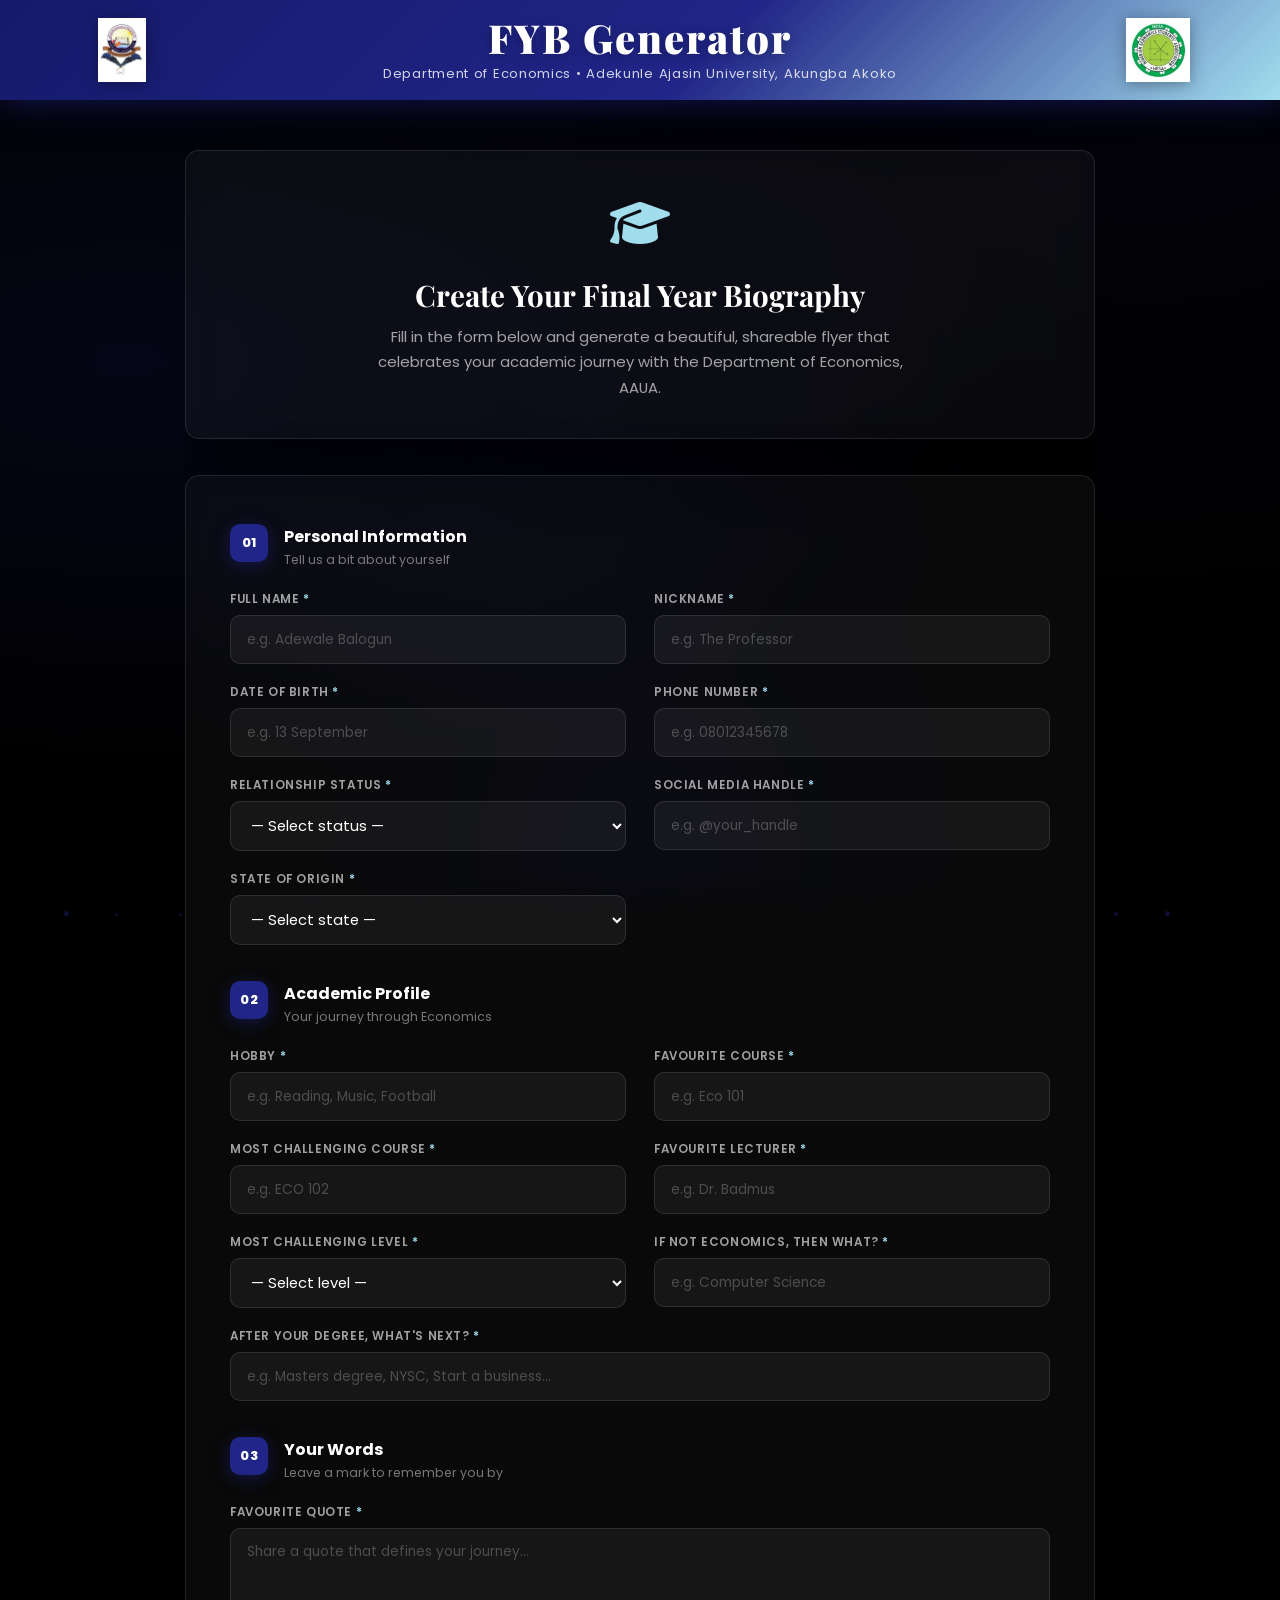
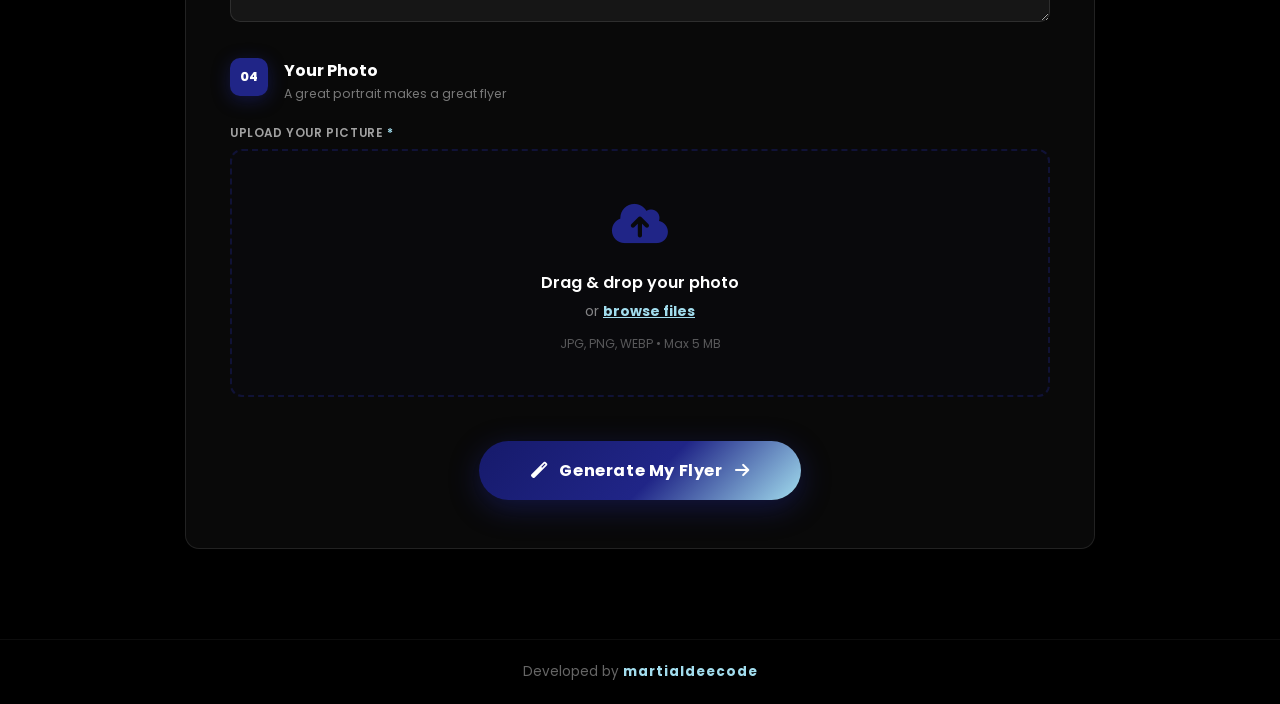
==== commit dd3ac531: "Apply perfected flyer layout from preview" ====
--- a/index.html
+++ b/index.html
@@ -140,15 +140,14 @@
 
               <div class="field-wrap">
                 <label for="dob"
-                  >Date of Birth (DD/MM) <span class="req">*</span></label
+                  >Date of Birth <span class="req">*</span></label
                 >
                 <input
                   type="text"
                   id="dob"
                   name="dob"
-                  placeholder="e.g. 23/01"
-                  maxlength="5"
-                  pattern="^(0[1-9]|[12][0-9]|3[01])/(0[1-9]|1[0-2])$"
+                  placeholder="e.g. 13 September"
+                  maxlength="30"
                   required
                 />
               </div>
@@ -474,98 +473,78 @@
         <!-- THE POSTER (captured by html2canvas) -->
         <div class="flyer-scroll-wrap">
           <div id="flyercontainer">
-            <!-- ── Two-column flex body ── -->
-            <div class="fc-body">
-              <!-- ══ LEFT COLUMN ══ -->
-              <div class="fc-left">
-                <!-- Photo card: white frame → coloured bg → user photo -->
-                <div class="fc-photo-card">
-                  <div class="fc-photo-bg">
-                    <img id="fcPhoto" src="" alt="Student Photo" />
-                  </div>
-                </div>
-
-                <!-- Identity -->
-                <div class="fc-identity">
-                  <h2 class="fc-name" id="fcName">STUDENT NAME</h2>
-                  <p class="fc-nickname" id="fcNickname">Nickname</p>
-                  <div class="fc-meta-list">
-                    <p class="fc-meta-item">
-                      <span class="fc-ml">SOCIAL HANDLE:</span>
-                      <span class="fc-mv" id="fcSocial">—</span>
-                    </p>
-                    <p class="fc-meta-item">
-                      <span class="fc-ml">DATE OF BIRTH:</span>
-                      <span class="fc-mv" id="fcDob">—</span>
-                    </p>
-                    <p class="fc-meta-item">
-                      <span class="fc-ml">PHONE:</span>
-                      <span class="fc-mv" id="fcPhone">—</span>
-                    </p>
-                  </div>
-                </div>
-              </div>
-              <!-- /.fc-left -->
-
-              <!-- Vertical red divider -->
-              <div class="fc-vdiv"></div>
-
-              <!-- ══ RIGHT COLUMN ══ -->
-              <div class="fc-right">
-                <!-- "Meet Our FYB" heading -->
-                <div class="fc-meet-hd">
-                  <span class="fc-meet-our">Meet Our</span>
-                </div>
-
-                <!-- Stacked details -->
-                <div class="fc-details">
-                  <div class="fc-di">
-                    <p class="fc-dl">STATE OF ORIGIN:</p>
-                    <p class="fc-dv" id="fcState">—</p>
-                  </div>
-                  <div class="fc-di">
-                    <p class="fc-dl">RELATIONSHIP STATUS:</p>
-                    <p class="fc-dv" id="fcRelationship">—</p>
-                  </div>
-                  <div class="fc-di">
-                    <p class="fc-dl">HOBBY:</p>
-                    <p class="fc-dv" id="fcHobby">—</p>
-                  </div>
-                  <div class="fc-di">
-                    <p class="fc-dl">FAVOURITE COURSE:</p>
-                    <p class="fc-dv" id="fcFavCourse">—</p>
-                  </div>
-                  <div class="fc-di">
-                    <p class="fc-dl">MOST CHALLENGING COURSE:</p>
-                    <p class="fc-dv" id="fcHardCourse">—</p>
-                  </div>
-                  <div class="fc-di">
-                    <p class="fc-dl">FAVOURITE LECTURER:</p>
-                    <p class="fc-dv" id="fcFavLecturer">—</p>
-                  </div>
-                  <div class="fc-di">
-                    <p class="fc-dl">MOST CHALLENGING LEVEL:</p>
-                    <p class="fc-dv" id="fcHardLevel">—</p>
-                  </div>
-                  <div class="fc-di">
-                    <p class="fc-dl">IF NOT ECONOMICS, THEN WHAT?</p>
-                    <p class="fc-dv" id="fcAltDept">—</p>
-                  </div>
-                  <div class="fc-di">
-                    <p class="fc-dl">AFTER DEGREE, WHAT'S NEXT?</p>
-                    <p class="fc-dv" id="fcAfterDegree">—</p>
-                  </div>
-                  <div class="fc-di">
-                    <p class="fc-dl">FAVOURITE QUOTE:</p>
-                    <p class="fc-dv fc-dv--quote" id="fcQuote">—</p>
-                  </div>
-                </div>
-              </div>
-              <!-- /.fc-right -->
-            </div>
-            <!-- /.fc-body -->
-
-            <!-- Bottom red decorative rule -->
+            <!-- Photo -->
+            <div class="fc-photo-card">
+              <div class="fc-photo-bg">
+                <img id="fcPhoto" src="" alt="Student Photo" />
+              </div>
+            </div>
+
+            <!-- Name + Nickname + Meta -->
+            <div class="fc-identity">
+              <h2 class="fc-name" id="fcName">STUDENT NAME</h2>
+              <p class="fc-nickname" id="fcNickname"></p>
+              <div class="fc-meta-list">
+                <p class="fc-meta-item">
+                  <span class="fc-ml">SOCIAL:</span>
+                  <span class="fc-mv" id="fcSocial">—</span>
+                </p>
+                <p class="fc-meta-item">
+                  <span class="fc-ml">DOB:</span>
+                  <span class="fc-mv" id="fcDob">—</span>
+                </p>
+                <p class="fc-meta-item">
+                  <span class="fc-ml">PHONE:</span>
+                  <span class="fc-mv" id="fcPhone">—</span>
+                </p>
+              </div>
+            </div>
+
+            <!-- Details list -->
+            <div class="fc-details">
+              <div class="fc-di">
+                <p class="fc-dl">STATE OF ORIGIN:</p>
+                <p class="fc-dv" id="fcState">—</p>
+              </div>
+              <div class="fc-di">
+                <p class="fc-dl">RELATIONSHIP STATUS:</p>
+                <p class="fc-dv" id="fcRelationship">—</p>
+              </div>
+              <div class="fc-di">
+                <p class="fc-dl">HOBBY:</p>
+                <p class="fc-dv" id="fcHobby">—</p>
+              </div>
+              <div class="fc-di">
+                <p class="fc-dl">FAVOURITE COURSE:</p>
+                <p class="fc-dv" id="fcFavCourse">—</p>
+              </div>
+              <div class="fc-di">
+                <p class="fc-dl">MOST CHALLENGING COURSE:</p>
+                <p class="fc-dv" id="fcHardCourse">—</p>
+              </div>
+              <div class="fc-di">
+                <p class="fc-dl">FAVOURITE LECTURER:</p>
+                <p class="fc-dv" id="fcFavLecturer">—</p>
+              </div>
+              <div class="fc-di">
+                <p class="fc-dl">MOST CHALLENGING LEVEL:</p>
+                <p class="fc-dv" id="fcHardLevel">—</p>
+              </div>
+              <div class="fc-di">
+                <p class="fc-dl">IF NOT ECONOMICS, THEN WHAT?</p>
+                <p class="fc-dv" id="fcAltDept">—</p>
+              </div>
+              <div class="fc-di">
+                <p class="fc-dl">AFTER DEGREE, WHAT'S NEXT?</p>
+                <p class="fc-dv" id="fcAfterDegree">—</p>
+              </div>
+              <div class="fc-di">
+                <p class="fc-dl">FAVOURITE QUOTE:</p>
+                <p class="fc-dv fc-dv--quote" id="fcQuote">—</p>
+              </div>
+            </div>
+
+            <!-- Bottom decorative rule -->
             <div class="fc-bottom-rule"></div>
           </div>
           <!-- /#flyercontainer -->
--- a/styles.css
+++ b/styles.css
@@ -776,37 +776,25 @@
 }
 
 /* ── Decorative: top-right red circles ── */
-/* ── Main two-column flex body ── */
-.fc-body {
-  flex: 1;
-  display: flex;
-  overflow: hidden;
-}
-
-/* ═══════════════════════
-   LEFT COLUMN
-═══════════════════════ */
-.fc-left {
-  width: 290px;
-  flex-shrink: 0;
-  display: flex;
-  flex-direction: column;
-  padding: 22px 16px 16px 22px;
-}
-
-/* Photo card: white outer → coloured inner → photo */
+/* ═══ FLYER POSTER — absolute layout (positions from flyer-preview.html) ═══ */
+
+/* Photo card */
 .fc-photo-card {
+  position: absolute;
+  top: 447px;
+  left: 86px;
+  width: 476px;
+  height: 550px;
   background: #ffffff;
   border-radius: 16px;
-  padding: 10px;
-  box-shadow: 0 6px 28px rgba(0, 0, 0, 0.2);
-  margin-bottom: 16px;
+  padding: 8px;
+  box-shadow: 0 6px 28px rgba(0, 0, 0, 0.25);
 }
 .fc-photo-bg {
+  width: 100%;
+  height: 100%;
+  border-radius: 10px;
   background: var(--red);
-  border-radius: 8px;
-  width: 100%;
-  height: 312px;
   overflow: hidden;
 }
 #fcPhoto {
@@ -817,129 +805,85 @@
   display: block;
 }
 
-/* Identity below photo */
+/* Identity block (name + nickname + meta) */
 .fc-identity {
+  position: absolute;
+  top: 1023px;
+  left: 86px;
+  width: 476px;
   text-align: center;
-  padding: 2px 0;
 }
 .fc-name {
-  font-size: 1.05rem;
-  font-weight: 900;
-  color: #000000;
+  font-size: 1.8rem;
+  font-weight: 800;
+  color: #ffffff;
   text-transform: uppercase;
   letter-spacing: 0.7px;
   line-height: 1.2;
-  margin-bottom: 10px;
   font-family: "Poppins", sans-serif;
 }
 .fc-meta-list {
-  display: flex;
-  flex-direction: column;
-  gap: 5px;
+  margin-top: 10px;
 }
 .fc-meta-item {
-  font-size: 0.73rem;
-  color: #000000;
-  text-align: left;
+  font-size: 1.6rem;
+  color: #e8e8e8;
+  line-height: 1.8;
+  display: flex;
+  gap: 6px;
 }
 .fc-ml {
   font-weight: 700;
-  color: var(--red);
+  color: #e7e7ed;
+  flex-shrink: 0;
+}
+.fc-mv {
+  margin-left: 8px;
+  font-weight: 400;
+}
+
+/* Details list */
+.fc-details {
+  position: absolute;
+  top: 431px;
+  right: 40px;
+  width: 400px;
+  display: flex;
+  flex-direction: column;
+}
+.fc-di {
+  padding: 7px 0;
+  border-bottom: 1px solid rgba(32, 37, 135, 0.12);
+}
+.fc-di:last-child {
+  border-bottom: none;
+}
+.fc-dl {
+  font-size: 1rem;
+  font-weight: 700;
+  color: #202587;
   text-transform: uppercase;
-  letter-spacing: 0.3px;
-}
-.fc-mv {
+  letter-spacing: 0.8px;
+}
+.fc-dv {
+  font-size: 1.2rem;
   font-weight: 600;
   color: #000000;
-}
-
-/* ═══════════════════════
-   VERTICAL DIVIDER
-═══════════════════════ */
-.fc-vdiv {
-  width: 2px;
-  background: linear-gradient(
-    to bottom,
-    transparent 0%,
-    var(--red) 12%,
-    var(--red) 88%,
-    transparent 100%
-  );
-  margin: 16px 0;
-  flex-shrink: 0;
-}
-
-/* ═══════════════════════
-   RIGHT COLUMN
-═══════════════════════ */
-.fc-right {
-  flex: 1;
-  display: flex;
-  flex-direction: column;
-  padding: 18px 22px 16px 18px;
-}
-
-/* "Meet Our FYB" heading */
-.fc-meet-hd {
-  text-align: right;
-  margin-bottom: 12px;
-  line-height: 1;
-}
-.fc-meet-our {
-  display: block;
-  font-family: "Dancing Script", cursive;
-  font-size: 2.5rem;
-  font-weight: 700;
-  color: var(--red);
-  line-height: 1.15;
-}
-
-/* Detail list */
-.fc-details {
-  display: flex;
-  flex-direction: column;
-}
-.fc-di {
-  padding: 6px 0;
-  border-bottom: 1px solid rgba(32, 37, 135, 0.12);
-}
-.fc-di:last-child {
-  border-bottom: none;
-}
-.fc-dl {
-  font-size: 0.68rem;
-  font-weight: 700;
-  color: var(--red);
-  text-transform: uppercase;
-  letter-spacing: 0.6px;
-  margin-bottom: 1px;
-}
-.fc-dv {
-  font-size: 0.76rem;
-  font-weight: 600;
-  color: #000000;
-  text-transform: uppercase;
-  line-height: 1.35;
+  margin-top: 1px;
 }
 .fc-dv--quote {
   font-style: italic;
-  text-transform: none;
-  font-weight: 500;
-  color: #333;
-}
-
-/* ── Bottom red rule ── */
+  color: #202587;
+}
+
+/* Bottom decorative rule */
 .fc-bottom-rule {
-  height: 9px;
-  background: linear-gradient(
-    90deg,
-    #5c0000,
-    var(--red-dk) 20%,
-    var(--red) 50%,
-    var(--red-dk) 80%,
-    #5c0000
-  );
-  flex-shrink: 0;
+  position: absolute;
+  bottom: 0;
+  left: 0;
+  right: 0;
+  height: 6px;
+  background: linear-gradient(to right, #202587, #a2ddee, #202587);
 }
 
 /* ── Flyer action buttons ── */
@@ -1222,14 +1166,12 @@
    FLYER — NICKNAME
 ══════════════════════════════════════════════════════════ */
 .fc-nickname {
-  font-size: 0.78rem;
+  font-size: 1.4rem;
   font-weight: 600;
-  color: var(--red);
+  color: #a2ddee;
   text-align: center;
-  letter-spacing: 1px;
-  margin-top: -4px;
-  margin-bottom: 8px;
   font-style: italic;
+  margin-top: 4px;
 }
 
 /* ══════════════════════════════════════════════════════════
